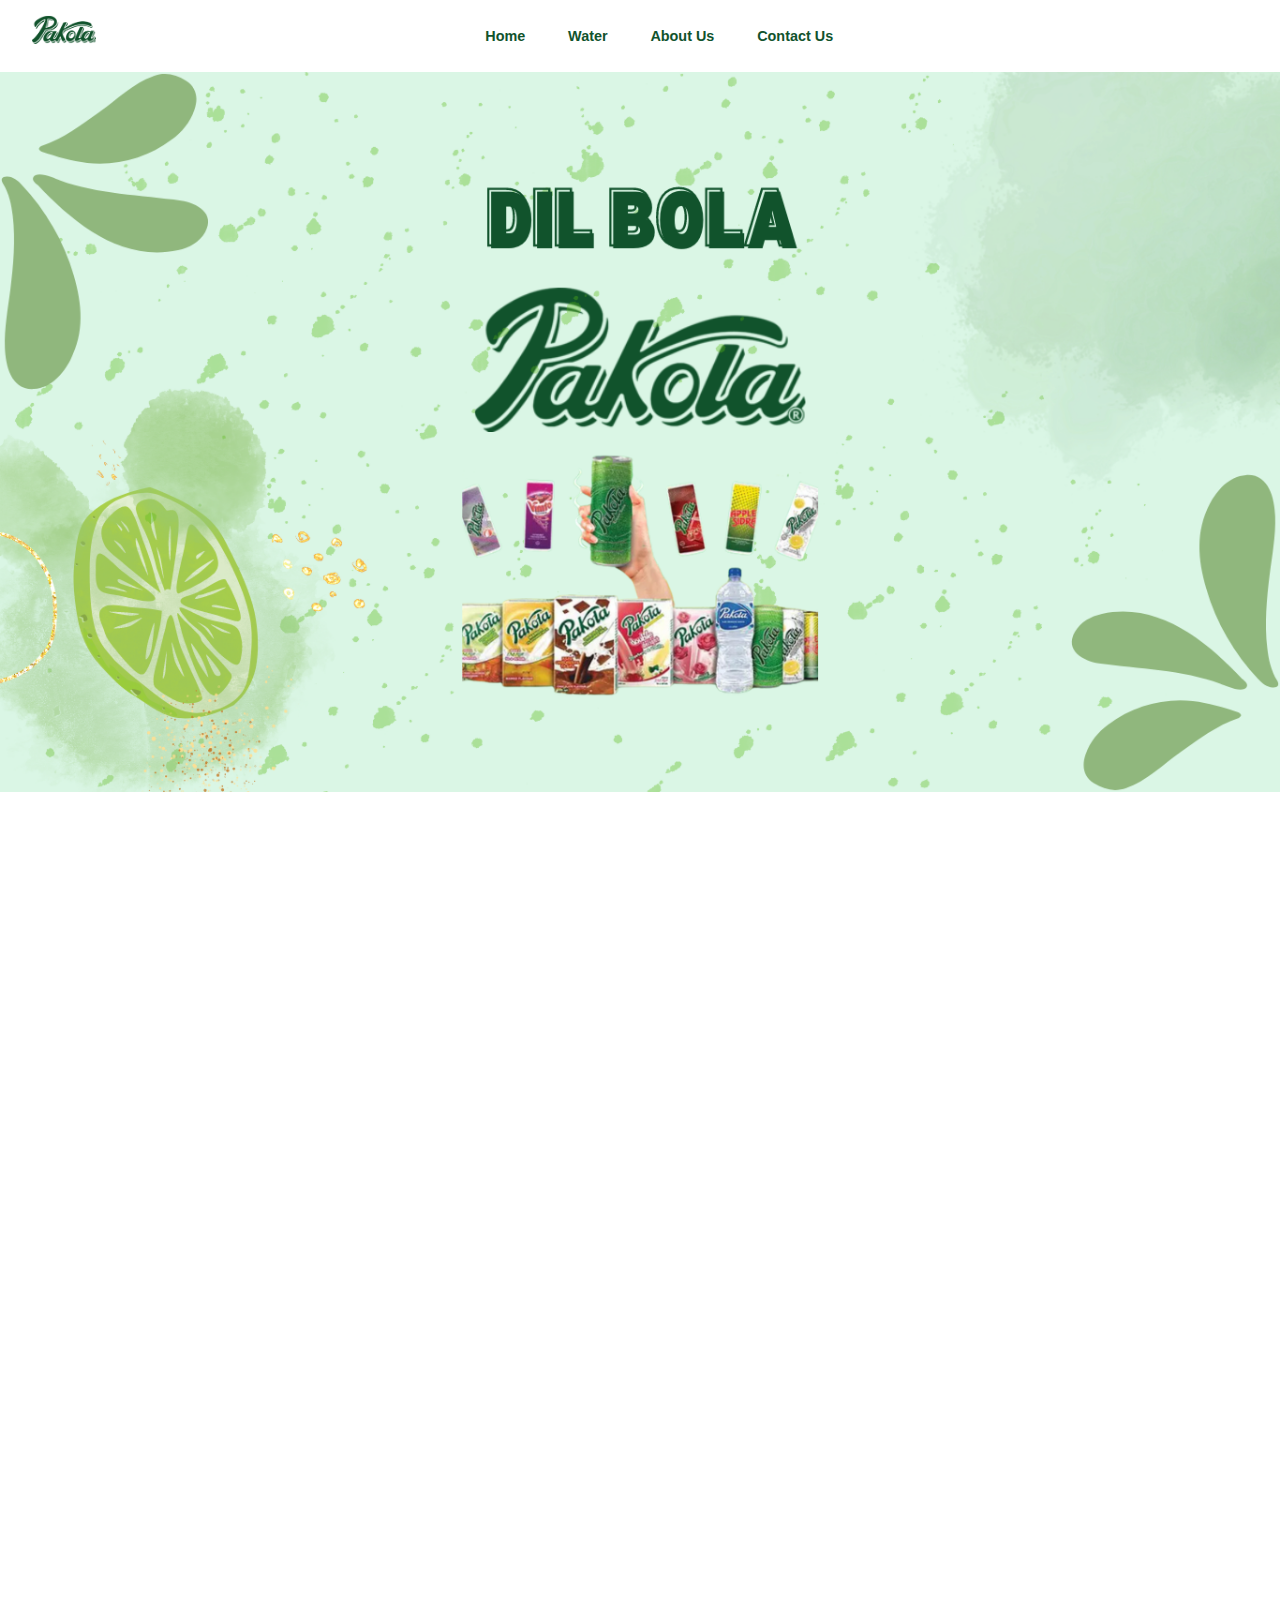
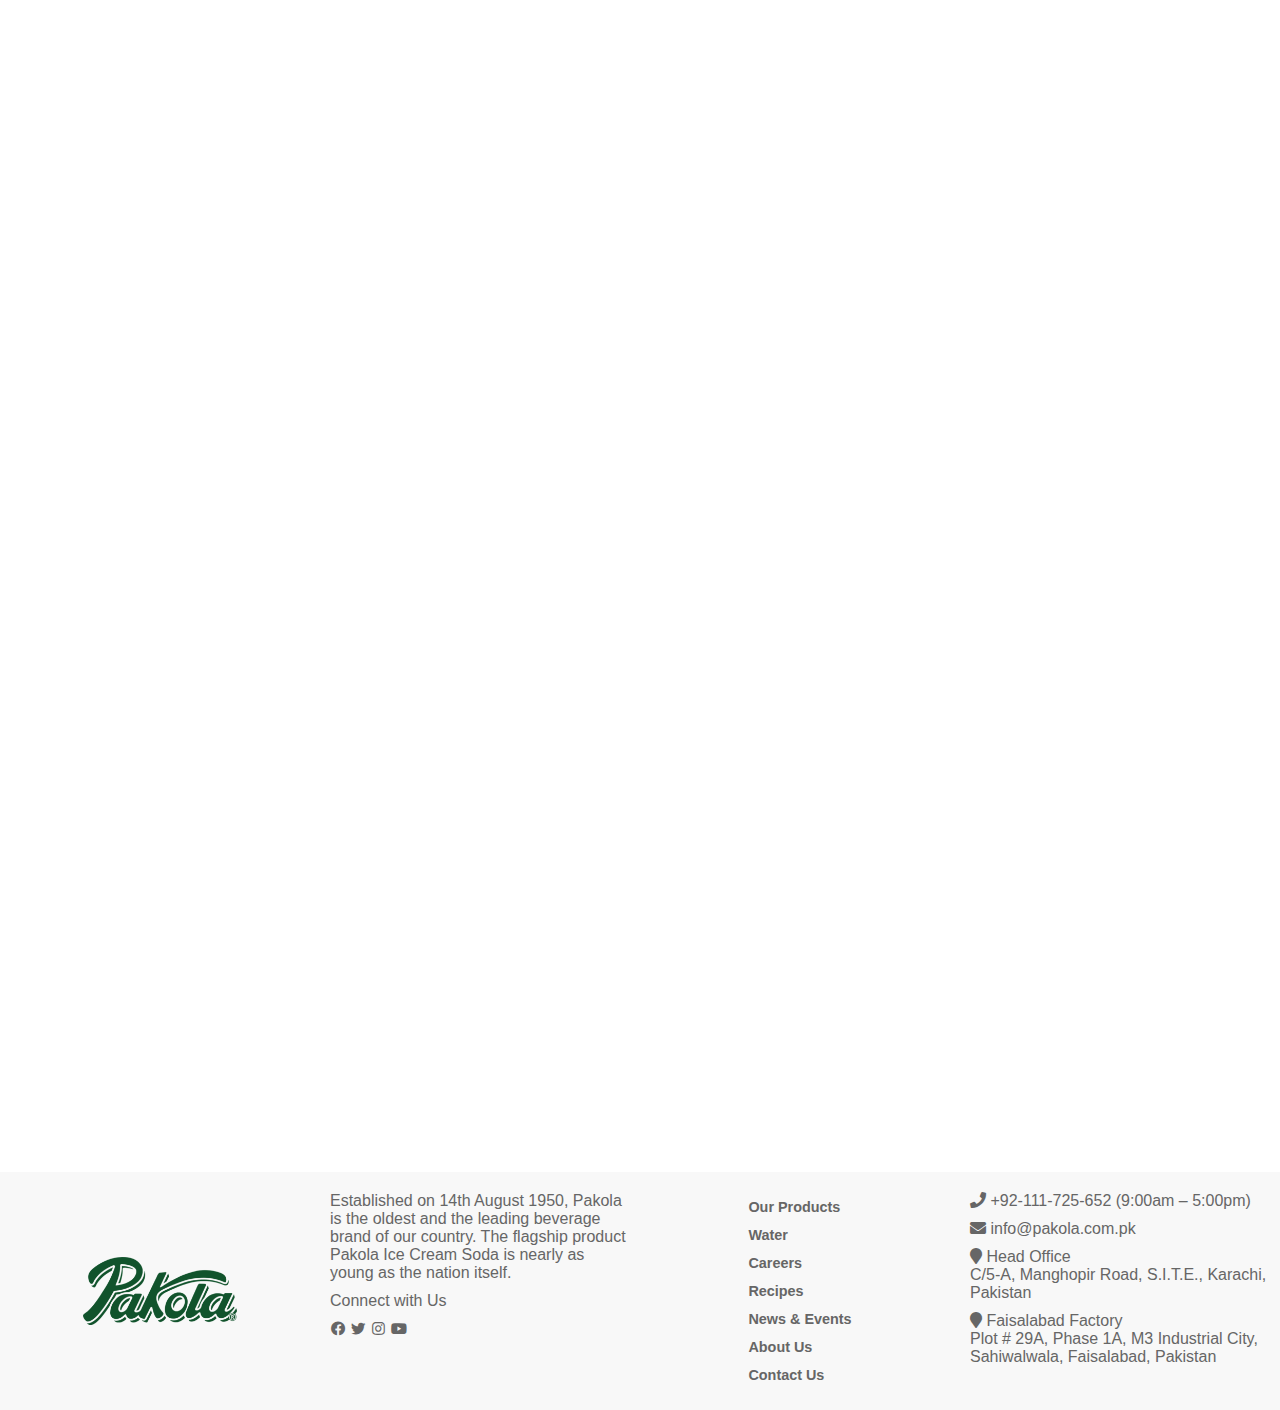
==== about.html @ cab76d53 "initial commit" ====
<!DOCTYPE html>
<html>
  <head>
    <meta
      name="viewport"
      content="width=device-width, maximum-scale=1, user-scalable=no"
    />
    <link rel="stylesheet" href="style.css" />
    <link
      rel="stylesheet"
      href="https://cdnjs.cloudflare.com/ajax/libs/font-awesome/5.15.4/css/all.min.css"
    />
    <title>Final Project</title>
  </head>

  <body>
    <div class="navigation-menu">
      <div class="logo">
        <img id="logo-image" src="images/pakola logo.png" />
      </div>

      <div class="nav-container">
        <div class="nav-item">
          <a href="index.html">Home</a>
        </div>
        <div class="nav-item">
          <a href="water.html">Water</a>
        </div>
        <div class="nav-item">
          <a href="about.html">About Us</a>
        </div>
        <div class="nav-item">
          <a href="contact.html">Contact Us</a>
        </div>
      </div>
    </div>

    <div class="first-page"></div>

    <footer class="footer">
      <div class="footer-logo">
        <img src="images/pakola logo.png" alt="Pakola Logo" />
      </div>
      <div class="footer-description">
        <p>
          Established on 14th August 1950, Pakola is the oldest and the leading
          beverage brand of our country. The flagship product Pakola Ice Cream
          Soda is nearly as young as the nation itself.
        </p>
        <p>Connect with Us</p>
        <div class="footer-social">
          <a href="#"><i class="fab fa-facebook"></i></a>
          <a href="#"><i class="fab fa-twitter"></i></a>
          <a href="#"><i class="fab fa-instagram"></i></a>
          <a href="#"><i class="fab fa-youtube"></i></a>
        </div>
      </div>
      <div class="footer-links">
        <ul>
          <li><a href="#">Our Products</a></li>
          <li><a href="#">Water</a></li>
          <li><a href="#">Careers</a></li>
          <li><a href="#">Recipes</a></li>
          <li><a href="#">News & Events</a></li>
          <li><a href="#">About Us</a></li>
          <li><a href="#">Contact Us</a></li>
        </ul>
      </div>
      <div class="footer-contact">
        <p><i class="fa fa-phone"></i> +92-111-725-652 (9:00am – 5:00pm)</p>
        <p><i class="fa fa-envelope"></i> info@pakola.com.pk</p>
        <p>
          <i class="fa fa-map-marker"></i> Head Office<br />
          C/5-A, Manghopir Road, S.I.T.E., Karachi, Pakistan
        </p>
        <p>
          <i class="fa fa-map-marker"></i> Faisalabad Factory<br />
          Plot # 29A, Phase 1A, M3 Industrial City, Sahiwalwala, Faisalabad,
          Pakistan
        </p>
      </div>
    </footer>
  </body>
</html>


<script src="script.js"></script>
---- style.css ----
body {
  background: white;
  height: 300vh;
  margin: 0;
  font-family: "Poppins", sans-serif;
  padding: 0;
  box-sizing: border-box;
}

.navigation-menu {
  position: sticky;
  height: 8vh;
  width: 100%;
  top: 0%;
  background-color: #ffffff;
  z-index: 1;
}

.logo {
  position: absolute;
  left: 2.5%;
  width: 5%;
  cursor: pointer;
  transform: translateY(50%);
}

#logo-image {
  width: 5vw;
}

.nav-container {
  position: relative;
  width: 100%;
  height: 100%;
  text-align: right;
  text-align: center;
}

.nav-item {
  transform: translateY(50%);
  position: relative;
  display: inline-block;
  top: 50%;
  transform: translateY(-50%);
  padding-left: 3vw;
}

a {
  color: #11532d;
  font-size: 0.9rem;
  text-decoration: none;
  font-weight: 600;
  cursor: pointer;
  border-bottom: 1px solid transparent;
}

a:hover {
  color: #77c698;
  transition: all 0.4s ease;
  border-bottom: 1px solid black;
}

.content-wrap {
  flex: 1;
}


.first-page{
    background-image: url(images/main-page.png);
    background-repeat: no-repeat;
    background-size: contain;
    position: relative;
    width: 100%;
    height: 100%;
}


.footer {
  display: grid;
  grid-template-columns: repeat(4, 1fr);
  gap: 20px;
  padding: 10px;
  background-color: #f8f8f8;
  text-align: left;
  position: relative;
  bottom: 0;
}

.footer-logo {
    grid-column: 1 / 2; 
    display: flex;
    justify-content: center; 
    align-items: center; 
  }

.footer-logo img {
  width: 12vw;
  margin: 0 auto;
}

.footer-description {
    grid-column: 2 / 3; 
    color: #666;
  }

.footer-description,
.footer-links,
.footer-contact {
  margin: 0 auto;
  color: #666;
}

.footer-description p,
.footer-contact p {
  margin: 10px 0;
}

.footer-social a {
  margin: 1px;
  color: #666;
  text-decoration: none;
}

.footer-links {
    grid-column: 3 / 4; 
    color: #666;
  }
  
.footer-links ul {
  list-style: none;
  padding: 0;
}

.footer-links ul li {
  margin: 10px 0;
}

.footer-links ul li a {
  text-decoration: none;
  color: #666;
}
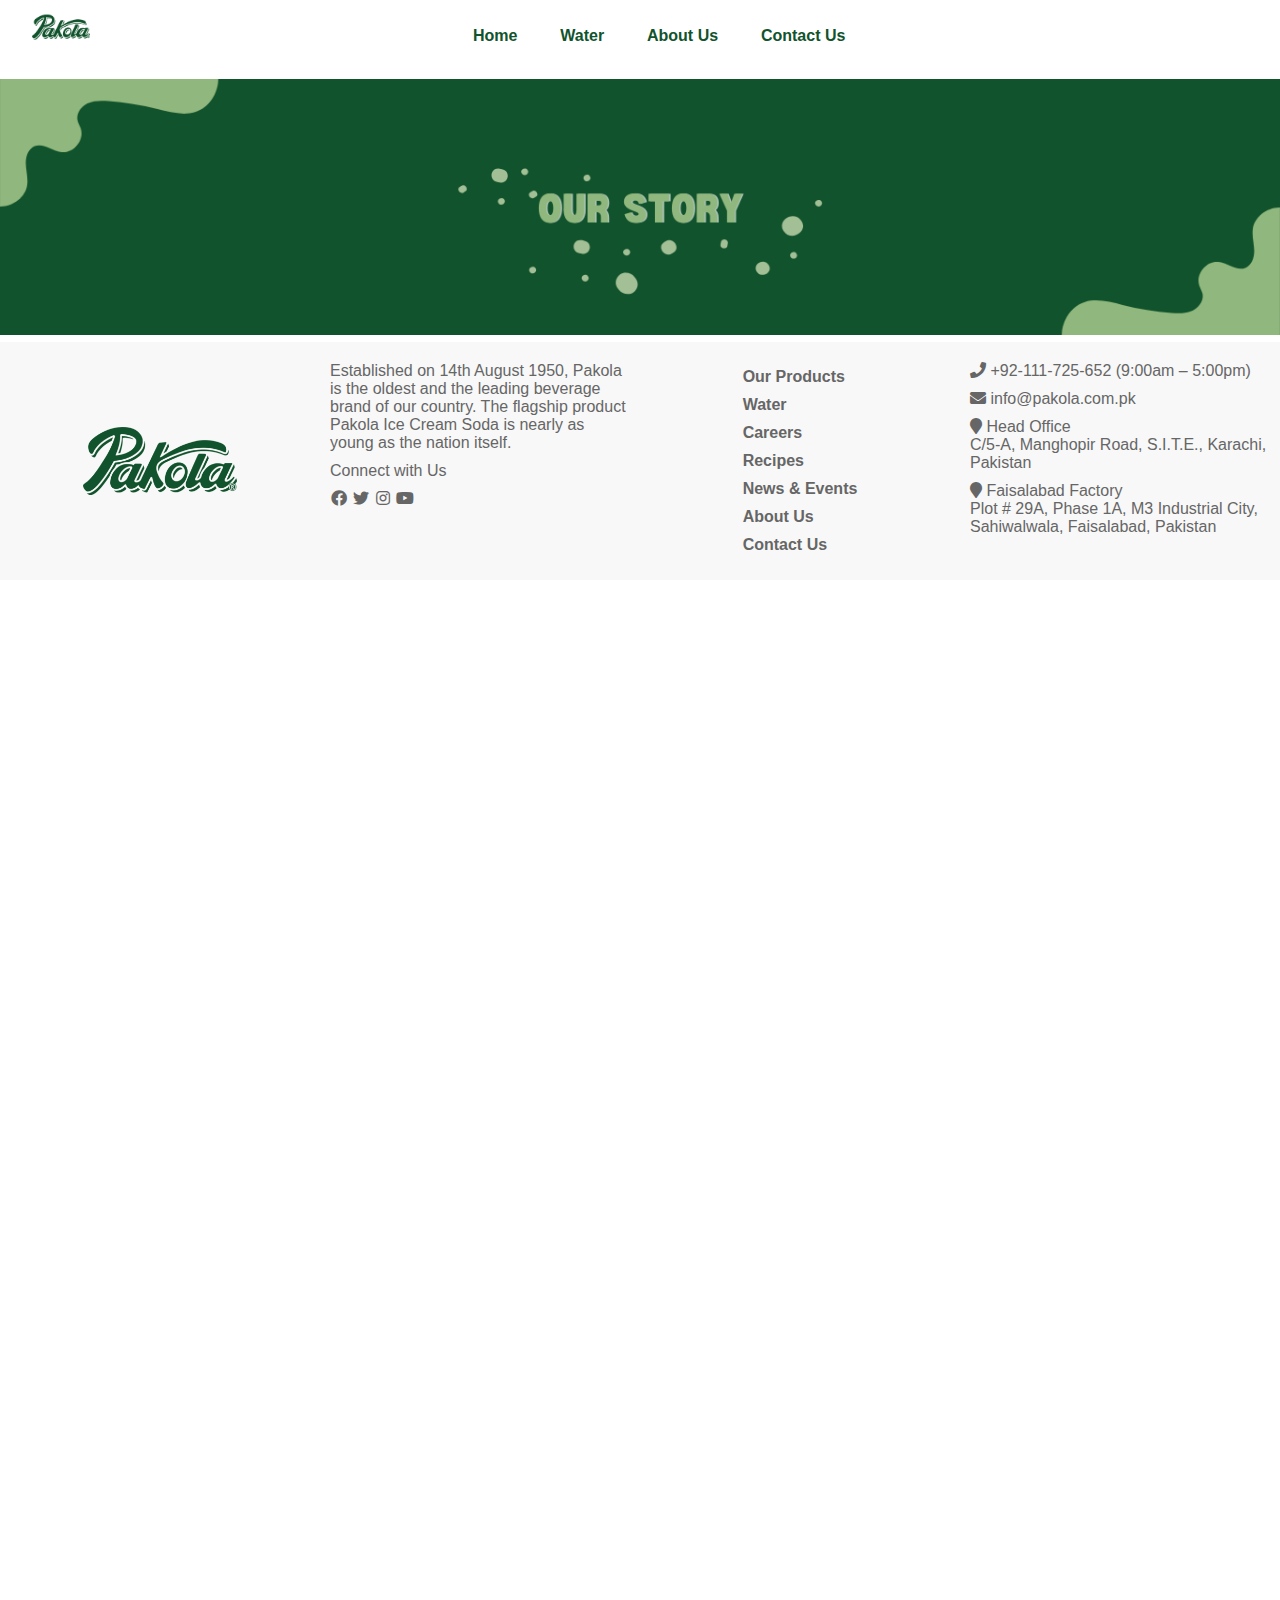
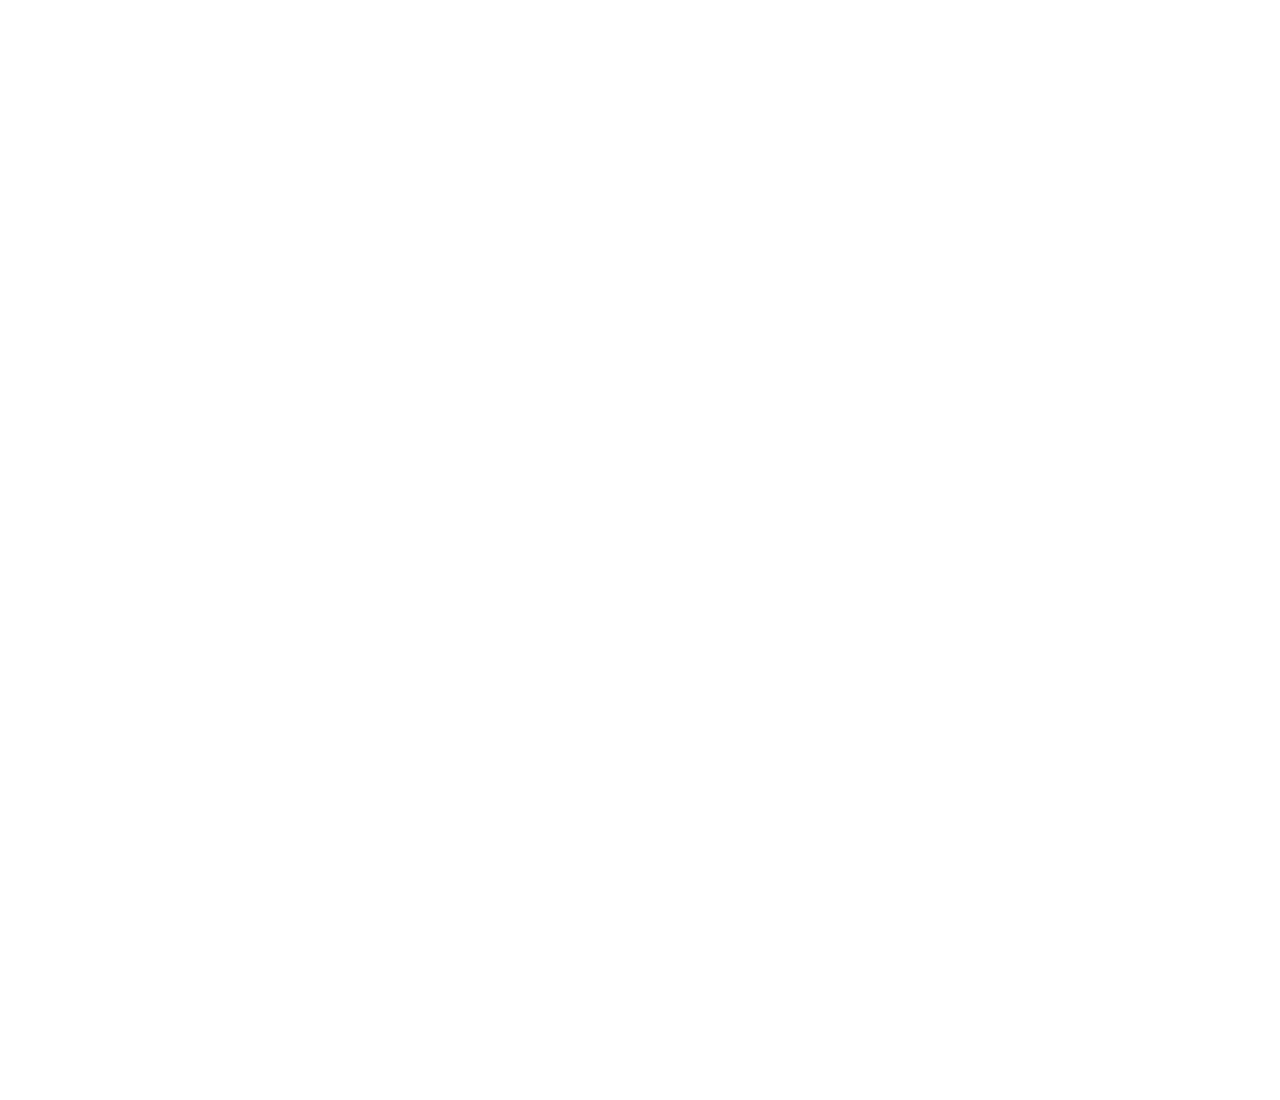
==== commit 0e3040f9: "v1.1" ====
--- a/about.html
+++ b/about.html
@@ -6,6 +6,7 @@
       content="width=device-width, maximum-scale=1, user-scalable=no"
     />
     <link rel="stylesheet" href="style.css" />
+    <link rel="stylesheet" href="about.css" />
     <link
       rel="stylesheet"
       href="https://cdnjs.cloudflare.com/ajax/libs/font-awesome/5.15.4/css/all.min.css"
@@ -35,7 +36,7 @@
       </div>
     </div>
 
-    <div class="first-page"></div>
+    <div class="about-poster"></div>
 
     <footer class="footer">
       <div class="footer-logo">
--- a/style.css
+++ b/style.css
@@ -25,7 +25,7 @@
 }
 
 #logo-image {
-  width: 5vw;
+  width: 4.5vw;
 }
 
 .nav-container {
@@ -47,7 +47,7 @@
 
 a {
   color: #11532d;
-  font-size: 0.9rem;
+  font-size: 1rem;
   text-decoration: none;
   font-weight: 600;
   cursor: pointer;
@@ -68,12 +68,47 @@
 .first-page{
     background-image: url(images/main-page.png);
     background-repeat: no-repeat;
-    background-size: contain;
+    background-size: cover;
     position: relative;
-    width: 100%;
-    height: 100%;
+    background-position: bottom;
+    height: 100vh;
 }
 
+.second-page{
+  padding-top: 8vh;
+  text-align: center;
+  padding-left: 10vw;
+  padding-right: 10vw;
+  color: #1C6758;
+  width: 79vw;
+  position: relative;
+}
+
+.section-heading {
+  margin-bottom: 5vh;
+  width: 100%;
+  font-size: 2.5rem;
+  font-weight: 600;
+}
+
+
+.products-grid {
+  display: grid;
+  grid-template-columns: repeat(auto-fit, minmax(200px, 1fr));
+  gap: 20px;
+}
+
+
+
+.products-grid .product-placeholder {
+  background-color: #ddd;
+  height: 200px; /* Placeholder height */
+  border-radius: 10px;
+  background-size: cover;
+  background-repeat: no-repeat;
+  background-position: center;
+  height: 35vw;
+}
 
 .footer {
   display: grid;
--- a/about.css
+++ b/about.css
@@ -0,0 +1,8 @@
+.about-poster{
+    background-image: url(images/our-story.png);
+    background-repeat: no-repeat;
+    background-size: 100%;
+    background-position: center;
+    position: relative;
+    height: 30vh;
+}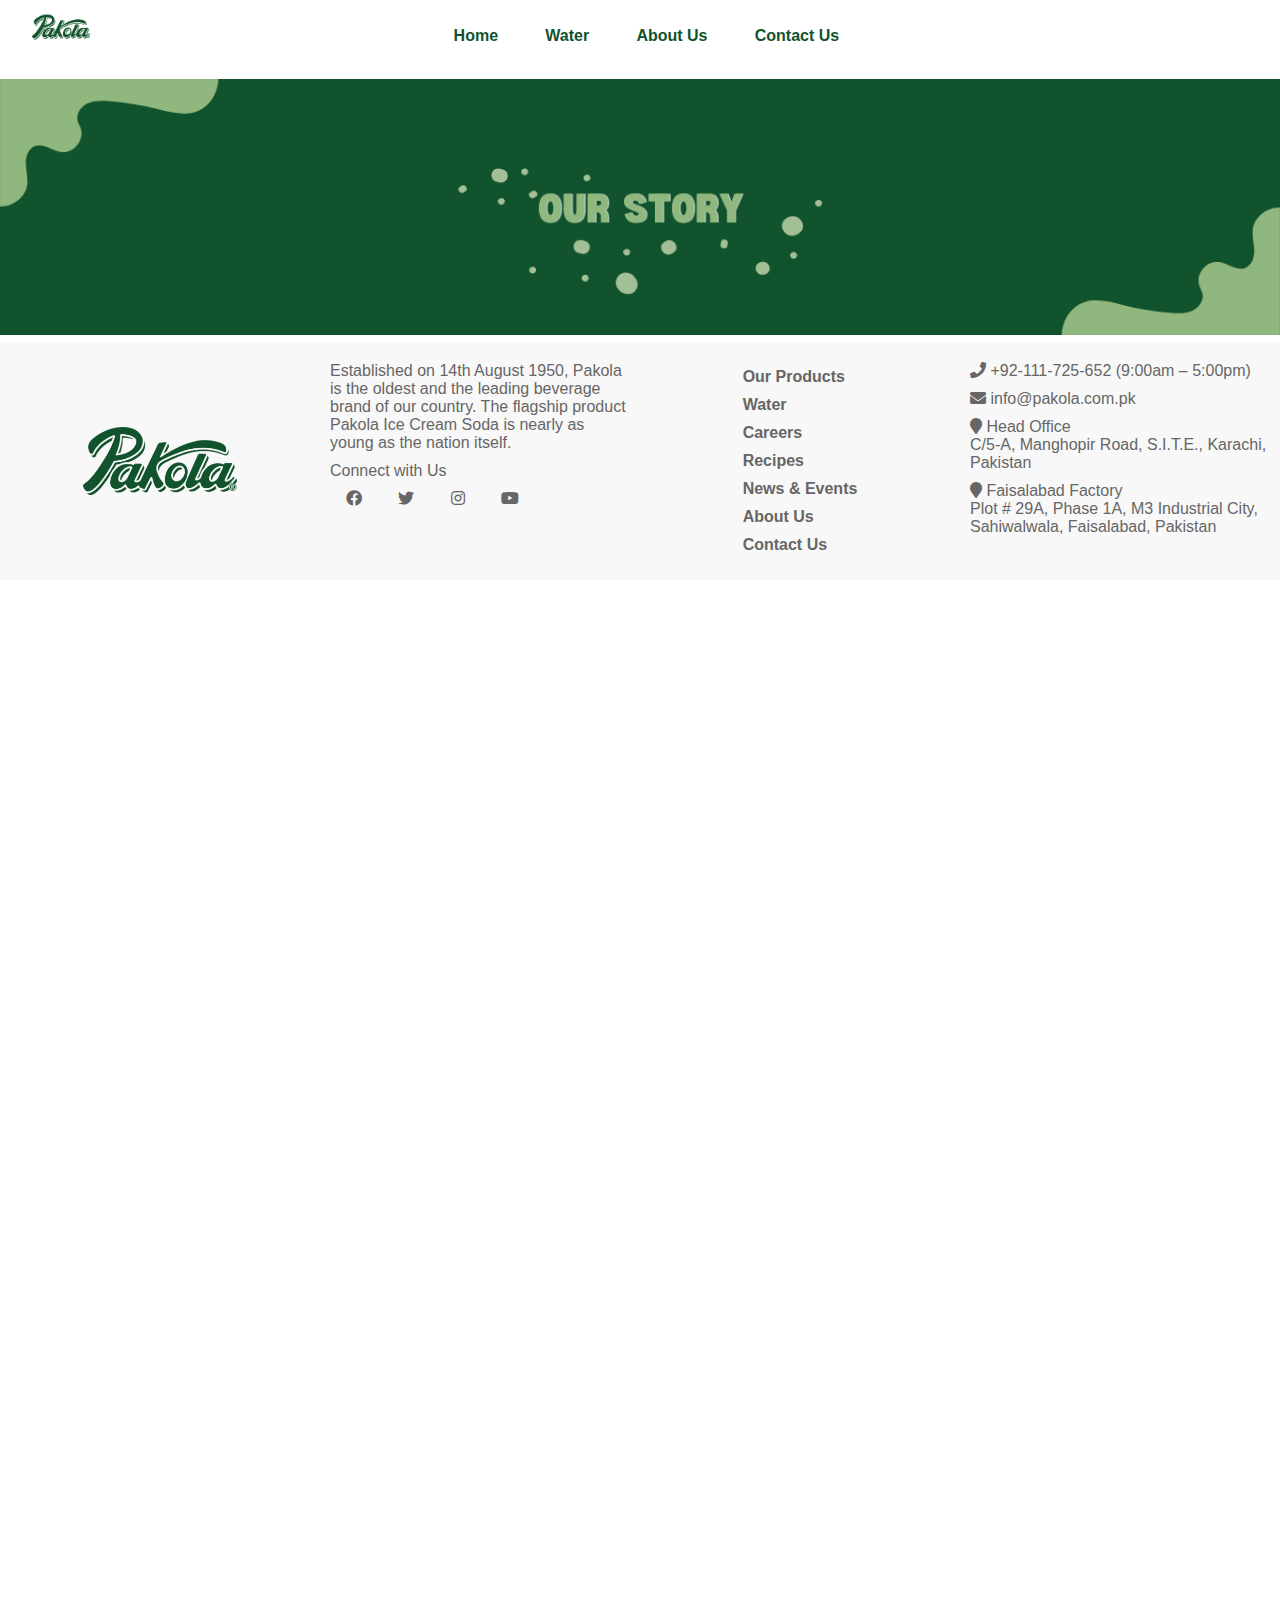
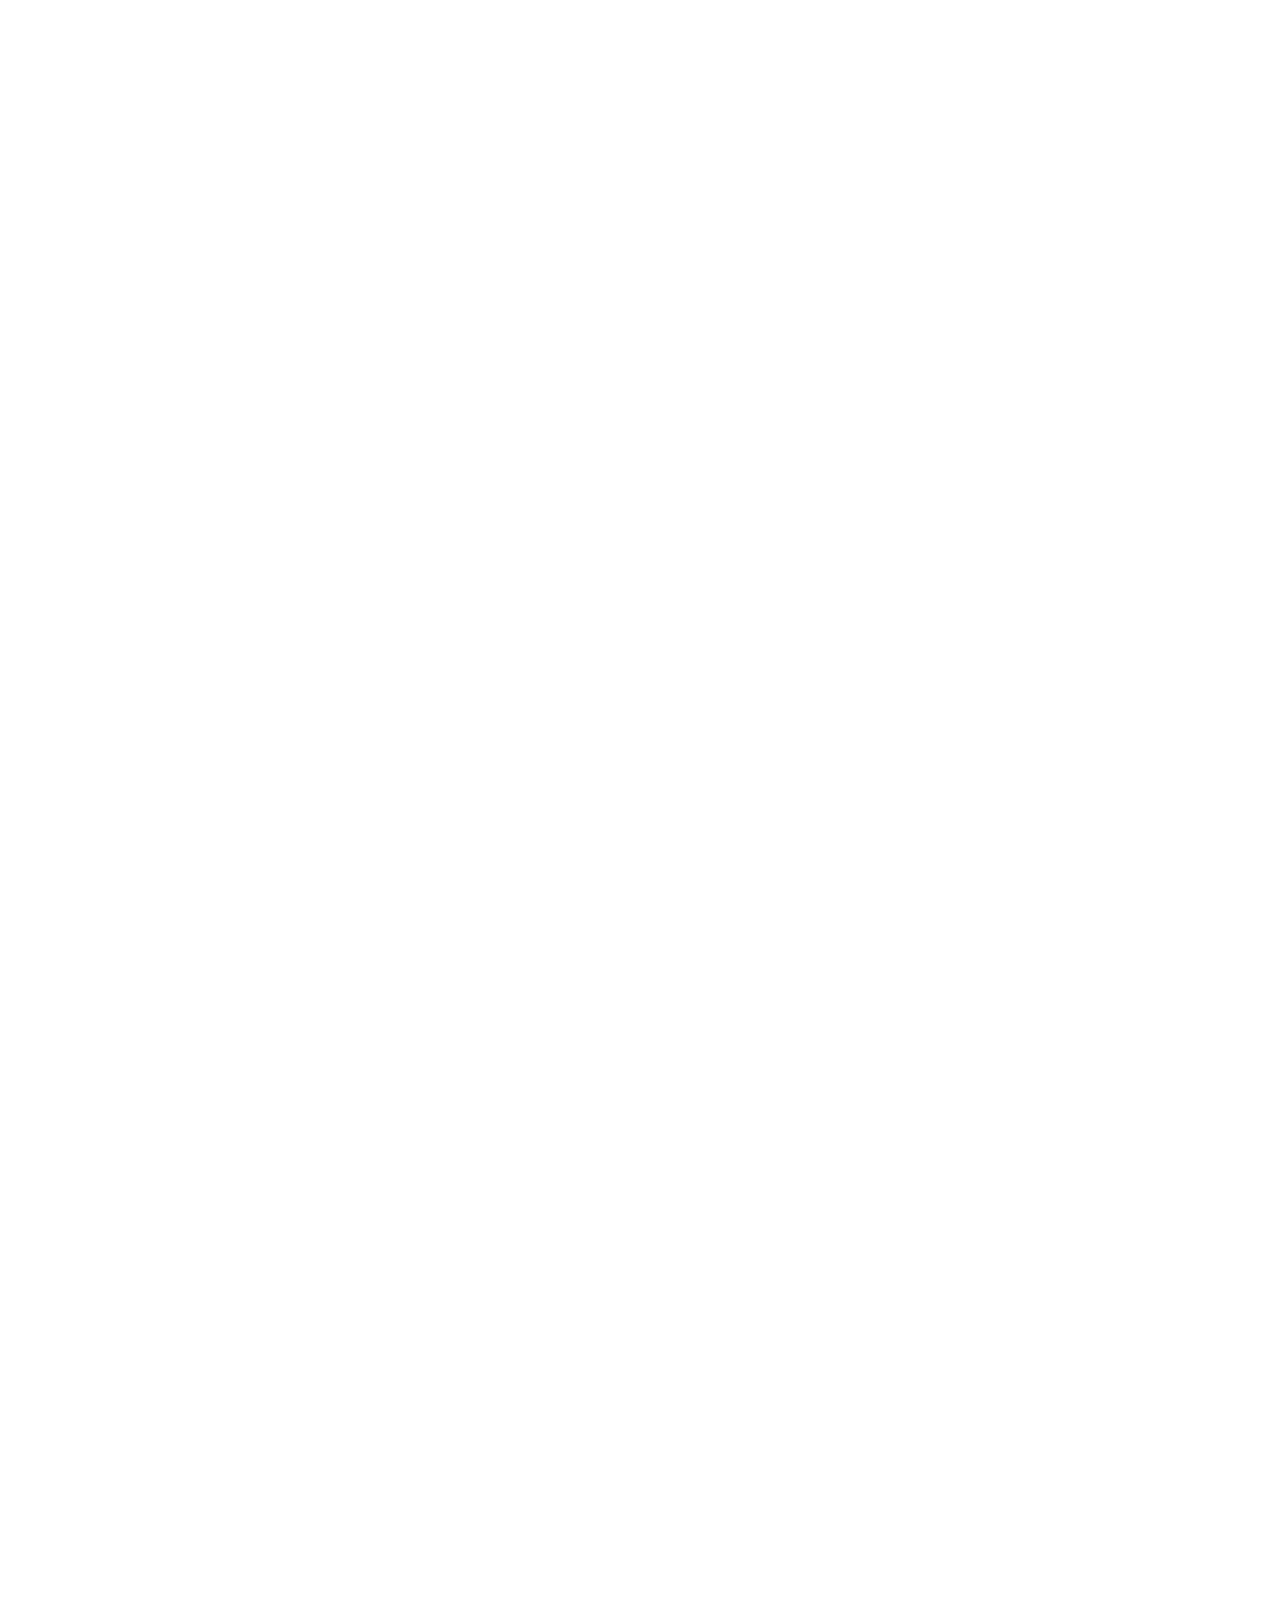
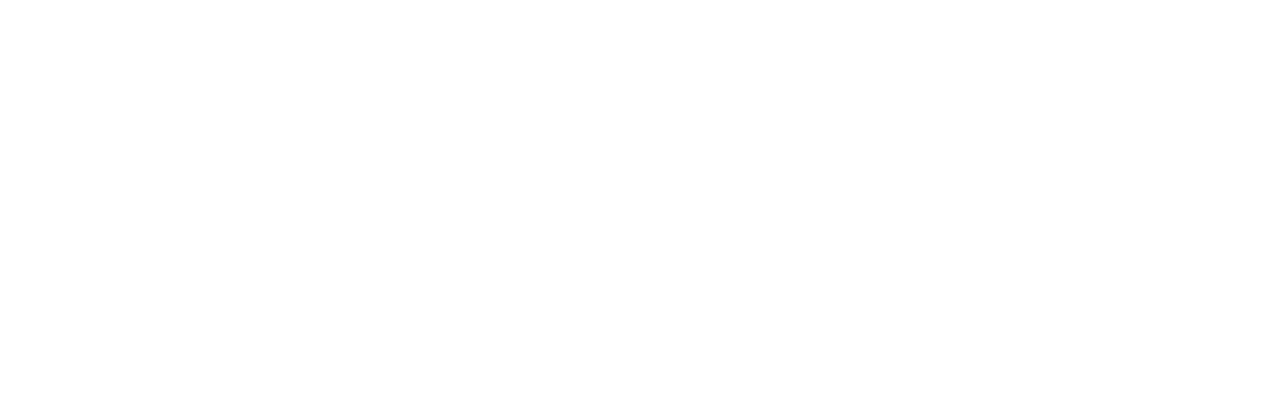
==== commit 880bec7a: "v1.1" ====
--- a/about.html
+++ b/about.html
@@ -1,10 +1,7 @@
 <!DOCTYPE html>
 <html>
   <head>
-    <meta
-      name="viewport"
-      content="width=device-width, maximum-scale=1, user-scalable=no"
-    />
+    <meta name="viewport" content="width=device-width, maximum-scale=1" />
     <link rel="stylesheet" href="style.css" />
     <link rel="stylesheet" href="about.css" />
     <link
@@ -84,5 +81,4 @@
   </body>
 </html>
 
-
 <script src="script.js"></script>
--- a/style.css
+++ b/style.css
@@ -1,6 +1,6 @@
 body {
   background: white;
-  height: 300vh;
+  height: 400vh;
   margin: 0;
   font-family: "Poppins", sans-serif;
   padding: 0;
@@ -8,7 +8,7 @@
 }
 
 .navigation-menu {
-  position: sticky;
+  position: relative;
   height: 8vh;
   width: 100%;
   top: 0%;
@@ -42,7 +42,7 @@
   display: inline-block;
   top: 50%;
   transform: translateY(-50%);
-  padding-left: 3vw;
+  padding-left: 1vw;
 }
 
 a {
@@ -52,16 +52,15 @@
   font-weight: 600;
   cursor: pointer;
   border-bottom: 1px solid transparent;
+  padding-left: 15px;
+  padding-right: 15px;
+  border-radius: 5px;
 }
 
 a:hover {
-  color: #77c698;
+  color: #ffffff;
+  background-color: #11532d;
   transition: all 0.4s ease;
-  border-bottom: 1px solid black;
-}
-
-.content-wrap {
-  flex: 1;
 }
 
 
@@ -80,8 +79,9 @@
   padding-left: 10vw;
   padding-right: 10vw;
   color: #1C6758;
-  width: 79vw;
+  width: 78vw;
   position: relative;
+  margin-bottom: 10vh;
 }
 
 .section-heading {
@@ -91,14 +91,11 @@
   font-weight: 600;
 }
 
-
 .products-grid {
   display: grid;
   grid-template-columns: repeat(auto-fit, minmax(200px, 1fr));
   gap: 20px;
 }
-
-
 
 .products-grid .product-placeholder {
   background-color: #ddd;
@@ -107,7 +104,18 @@
   background-size: cover;
   background-repeat: no-repeat;
   background-position: center;
-  height: 35vw;
+  height: 36vw;
+}
+
+.third-page{
+    background-image: url(images/water-ad.png);
+    background-repeat: no-repeat;
+    background-size: cover;
+    position: relative;
+    background-position: center;
+    width: 78vw;
+    height: 60vh;
+    left: 10vw;
 }
 
 .footer {
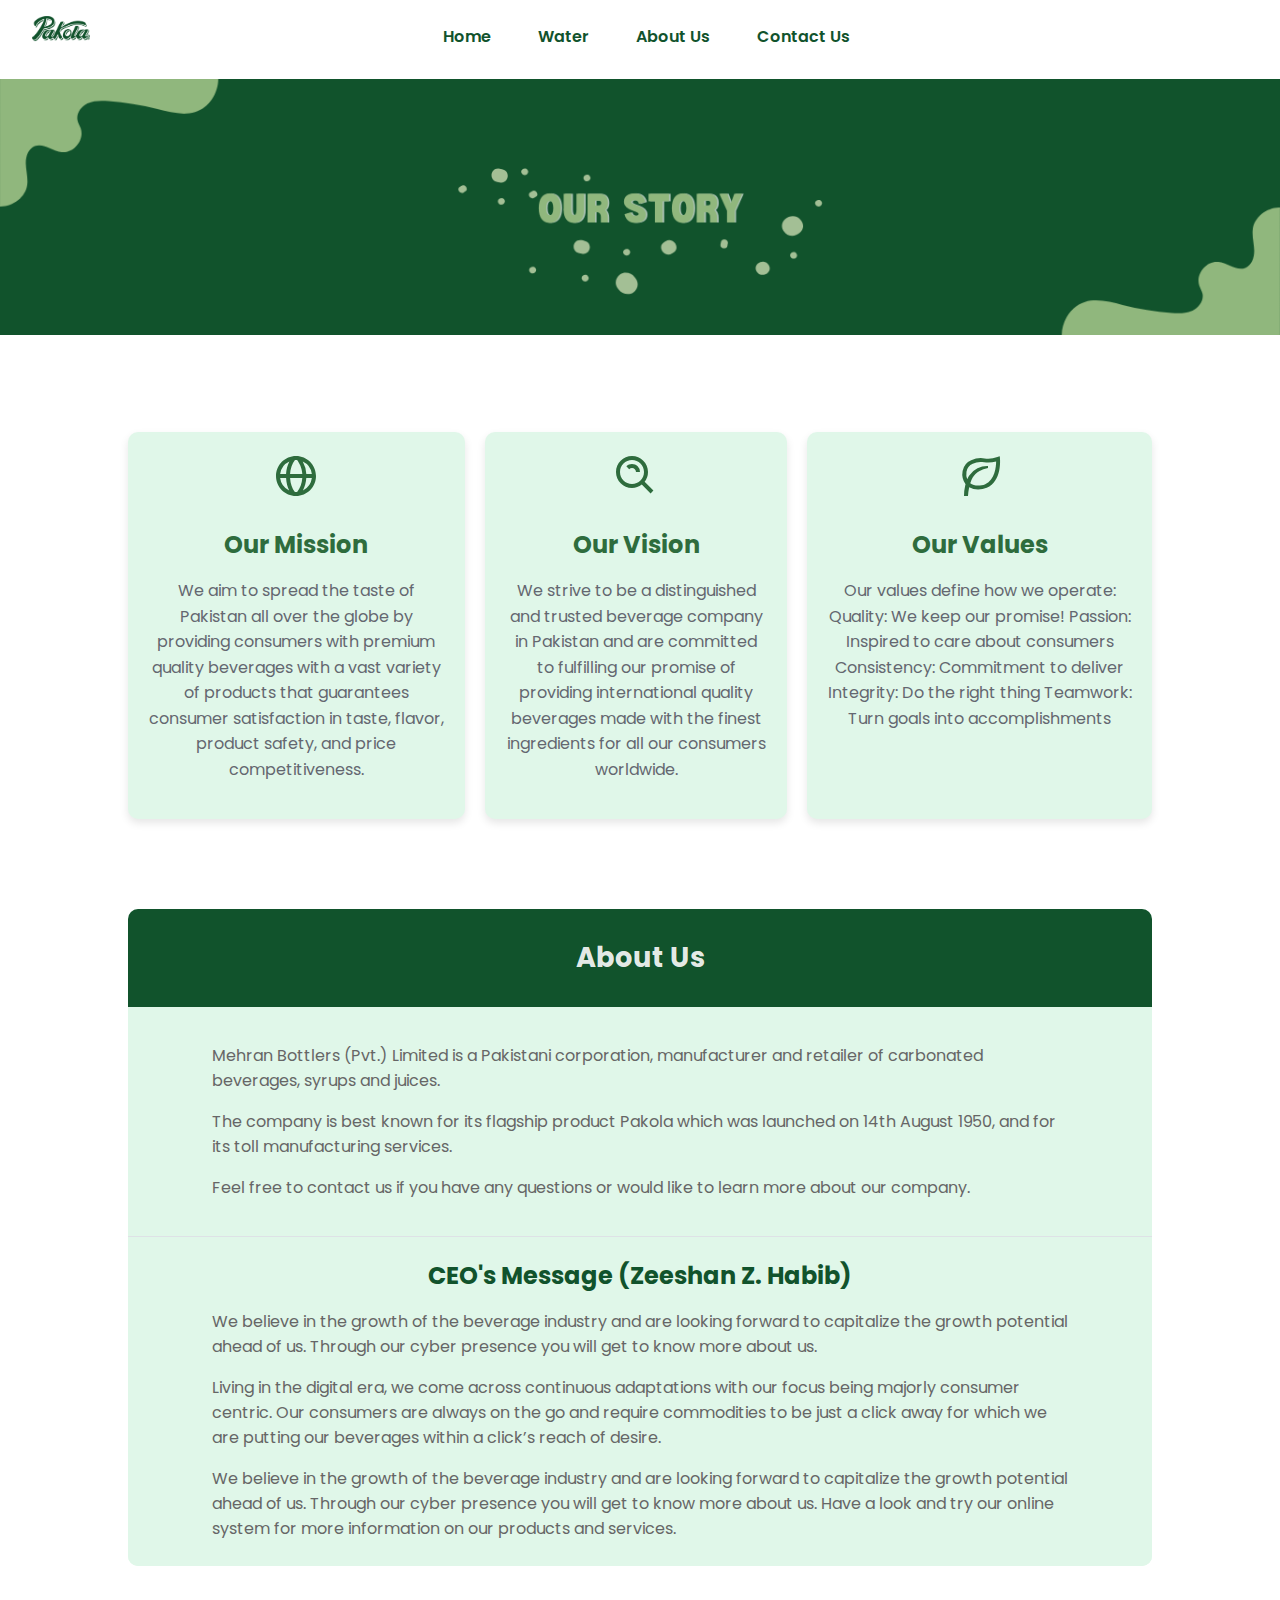
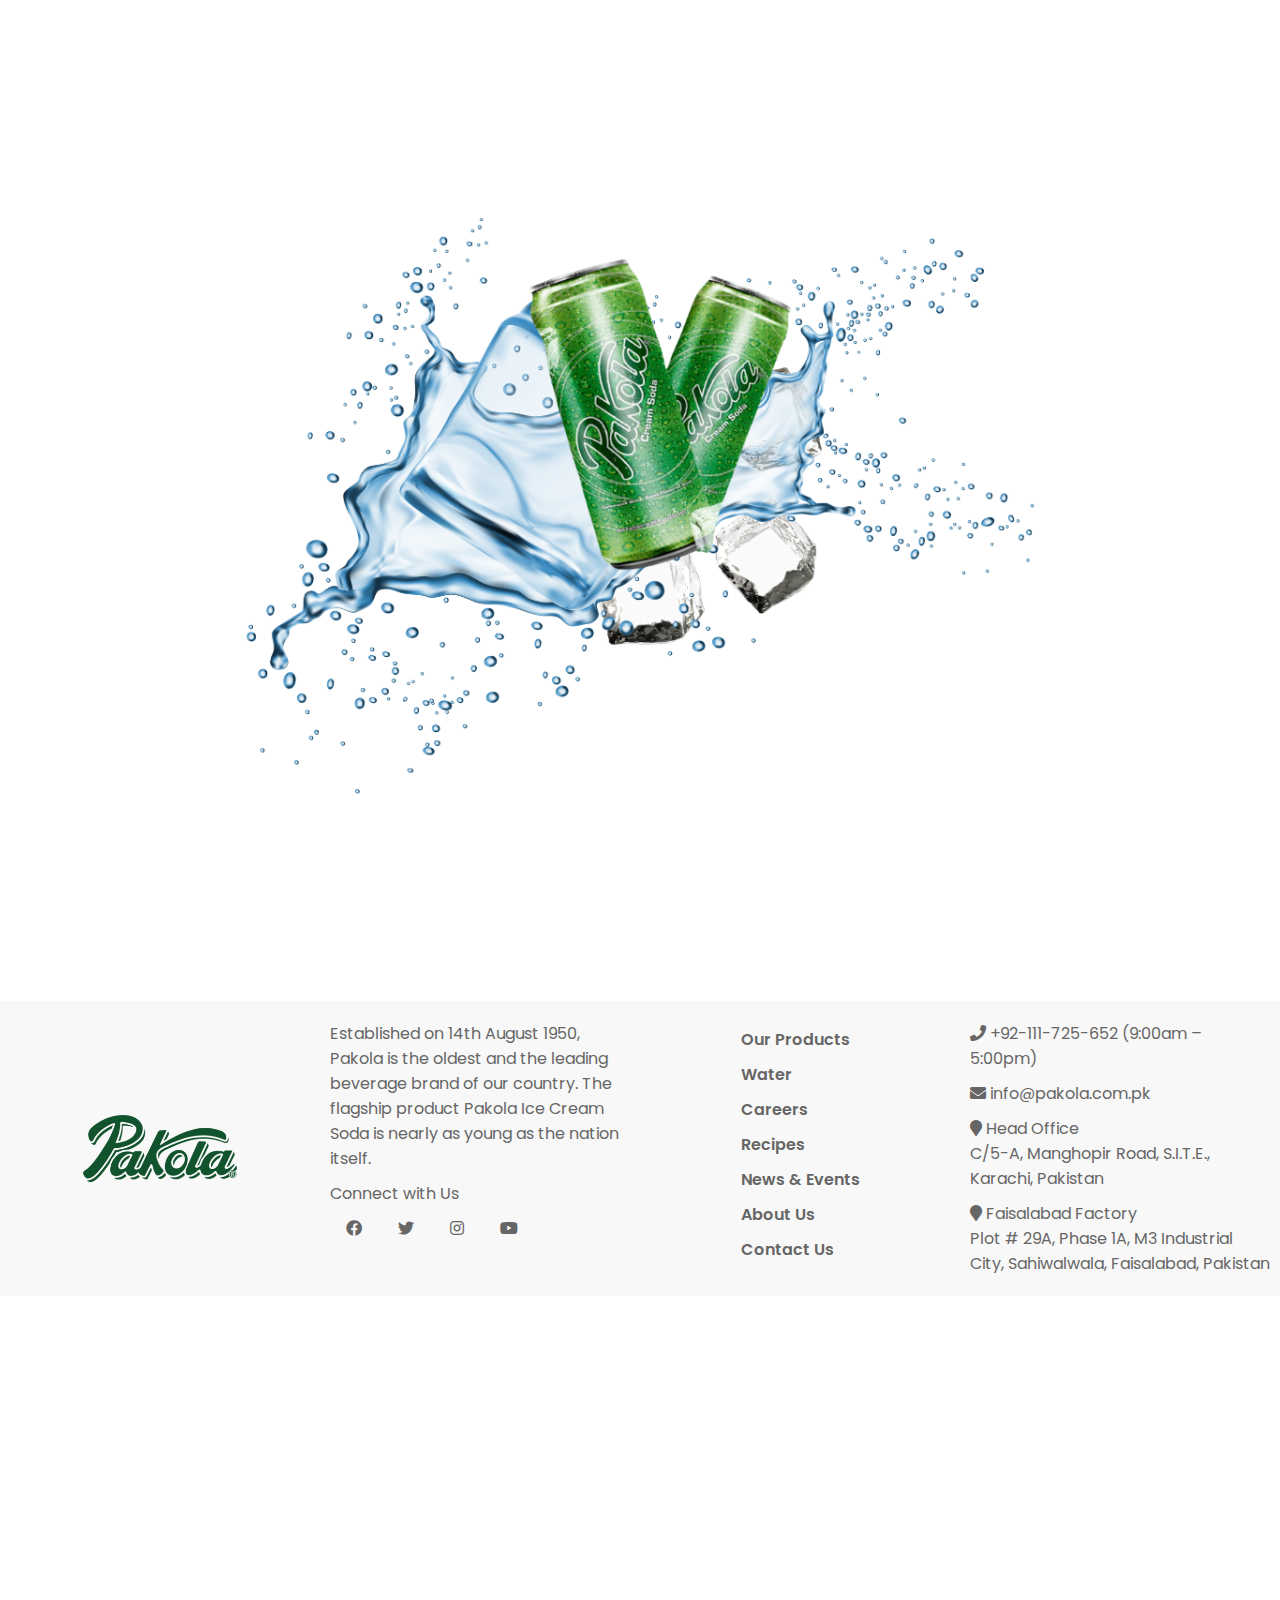
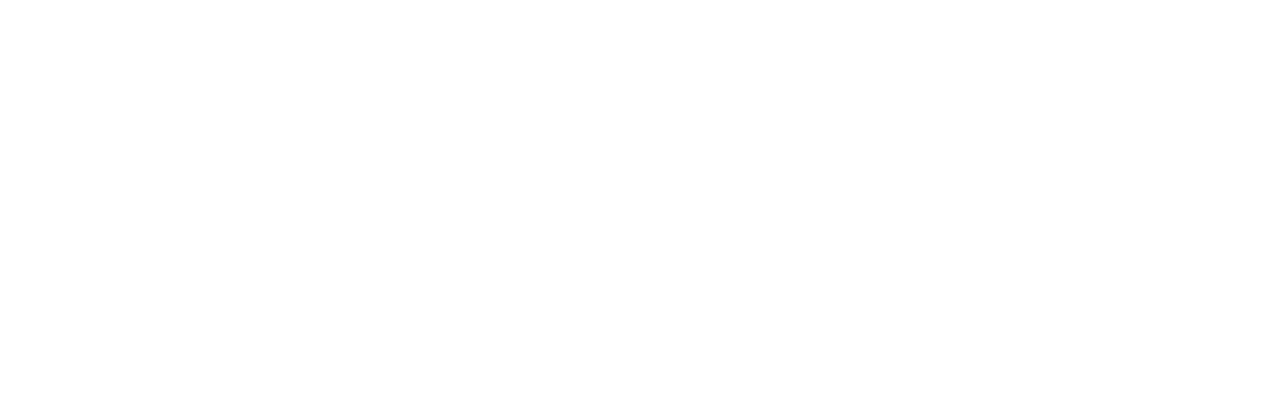
==== commit a0c98f12: "v2.0" ====
--- a/about.html
+++ b/about.html
@@ -1,7 +1,7 @@
 <!DOCTYPE html>
 <html>
   <head>
-    <meta name="viewport" content="width=device-width, maximum-scale=1" />
+    <meta name="viewport" content="width=device-width, initial-scale=1.0" />
     <link rel="stylesheet" href="style.css" />
     <link rel="stylesheet" href="about.css" />
     <link
@@ -34,6 +34,78 @@
     </div>
 
     <div class="about-poster"></div>
+
+    <div class="grid-container">
+      <div class="grid-item">
+        <svg xmlns="http://www.w3.org/2000/svg" width="48" height="48" viewBox="0 0 24 24" style="fill: rgba(46, 108, 61, 1);transform: msFilter"><path d="M12 2C6.486 2 2 6.486 2 12s4.486 10 10 10 10-4.486 10-10S17.514 2 12 2zm7.931 9h-2.764a14.67 14.67 0 0 0-1.792-6.243A8.013 8.013 0 0 1 19.931 11zM12.53 4.027c1.035 1.364 2.427 3.78 2.627 6.973H9.03c.139-2.596.994-5.028 2.451-6.974.172-.01.344-.026.519-.026.179 0 .354.016.53.027zm-3.842.7C7.704 6.618 7.136 8.762 7.03 11H4.069a8.013 8.013 0 0 1 4.619-6.273zM4.069 13h2.974c.136 2.379.665 4.478 1.556 6.23A8.01 8.01 0 0 1 4.069 13zm7.381 6.973C10.049 18.275 9.222 15.896 9.041 13h6.113c-.208 2.773-1.117 5.196-2.603 6.972-.182.012-.364.028-.551.028-.186 0-.367-.016-.55-.027zm4.011-.772c.955-1.794 1.538-3.901 1.691-6.201h2.778a8.005 8.005 0 0 1-4.469 6.201z"></path></svg>
+        <h2>Our Mission</h2>
+        <p>
+          We aim to spread the taste of Pakistan all over the globe by providing
+          consumers with premium quality beverages with a vast variety of
+          products that guarantees consumer satisfaction in taste, flavor,
+          product safety, and price competitiveness.
+        </p>
+      </div>
+      <div class="grid-item">
+        <svg xmlns="http://www.w3.org/2000/svg" width="48" height="48" viewBox="0 0 24 24" style="fill: rgba(46, 108, 61, 1);transform: msFilter"><path d="M10 18a7.952 7.952 0 0 0 4.897-1.688l4.396 4.396 1.414-1.414-4.396-4.396A7.952 7.952 0 0 0 18 10c0-4.411-3.589-8-8-8s-8 3.589-8 8 3.589 8 8 8zm0-14c3.309 0 6 2.691 6 6s-2.691 6-6 6-6-2.691-6-6 2.691-6 6-6z"></path><path d="M11.412 8.586c.379.38.588.882.588 1.414h2a3.977 3.977 0 0 0-1.174-2.828c-1.514-1.512-4.139-1.512-5.652 0l1.412 1.416c.76-.758 2.07-.756 2.826-.002z"></path></svg>
+        <h2>Our Vision</h2>
+        <p>
+          We strive to be a distinguished and trusted beverage company in
+          Pakistan and are committed to fulfilling our promise of providing
+          international quality beverages made with the finest ingredients for
+          all our consumers worldwide.
+        </p>
+      </div>
+      <div class="grid-item">
+        <svg xmlns="http://www.w3.org/2000/svg" width="48" height="48" viewBox="0 0 24 24" style="fill: rgba(46, 108, 61, 1);transform: msFilter"><path d="m21.88 2.15-1.2.4a13.84 13.84 0 0 1-6.41.64 11.87 11.87 0 0 0-6.68.9A7.23 7.23 0 0 0 3.3 9.5a8.65 8.65 0 0 0 1.47 6.6c-.06.21-.12.42-.17.63A22.6 22.6 0 0 0 4 22h2a30.69 30.69 0 0 1 .59-4.32 9.25 9.25 0 0 0 4.52 1.11 11 11 0 0 0 4.28-.87C23 14.67 22 3.86 22 3.41zm-7.27 13.93c-2.61 1.11-5.73.92-7.48-.45a13.79 13.79 0 0 1 1.21-2.84A10.17 10.17 0 0 1 9.73 11a9 9 0 0 1 1.81-1.42A12 12 0 0 1 16 8V7a11.43 11.43 0 0 0-5.26 1.08 10.28 10.28 0 0 0-4.12 3.65 15.07 15.07 0 0 0-1 1.87 7 7 0 0 1-.38-3.73 5.24 5.24 0 0 1 3.14-4 8.93 8.93 0 0 1 3.82-.84c.62 0 1.23.06 1.87.11a16.2 16.2 0 0 0 6-.35C20 7.55 19.5 14 14.61 16.08z"></path></svg>
+        <h2>Our Values</h2>
+        <p>
+          Our values define how we operate: Quality: We keep our promise!
+          Passion: Inspired to care about consumers Consistency: Commitment to
+          deliver Integrity: Do the right thing Teamwork: Turn goals into
+          accomplishments
+        </p>
+      </div>
+    </div>
+
+    <div class="card">
+      <div class="card-header">
+        <h1>About Us</h1>
+      </div>
+      <div class="card-body">
+        <p>
+          Mehran Bottlers (Pvt.) Limited is a Pakistani corporation,
+          manufacturer and retailer of carbonated beverages, syrups and
+          juices.
+        </p>
+        <p>
+          The company is best known for its flagship product Pakola which was
+          launched on 14th August 1950, and for its toll manufacturing
+          services.
+        </p>
+        <p>
+          Feel free to contact us if you have any questions or would like to
+          learn more about our company.
+        </p>
+      </div>
+      <div class="card-footer">
+        <h2>CEO's Message (Zeeshan Z. Habib)</h2>
+        <p>
+          We believe in the growth of the beverage industry and are looking
+          forward to capitalize the growth potential ahead of us. Through our
+          cyber presence you will get to know more about us.
+        </p>
+        <p>
+          Living in the digital era, we come across continuous adaptations with our focus being majorly consumer centric. Our consumers are always on the go and require commodities to be just a click away for which we are putting our beverages within a click’s reach of desire.
+        </p>
+        <p>
+          We believe in the growth of the beverage industry and are looking forward to capitalize the growth potential ahead of us. Through our cyber presence you will get to know more about us. Have a look and try our online system for more information on our products and services.
+        </p>
+      </div>
+    </div> 
+
+    <div class="about-us-pic"></div>
+
 
     <footer class="footer">
       <div class="footer-logo">
--- a/style.css
+++ b/style.css
@@ -63,22 +63,21 @@
   transition: all 0.4s ease;
 }
 
-
-.first-page{
-    background-image: url(images/main-page.png);
-    background-repeat: no-repeat;
-    background-size: cover;
-    position: relative;
-    background-position: bottom;
-    height: 100vh;
-}
-
-.second-page{
+.first-page {
+  background-image: url(images/main-page.png);
+  background-repeat: no-repeat;
+  background-size: cover;
+  position: relative;
+  background-position: center;
+  height: 100vh;
+}
+
+.second-page {
   padding-top: 8vh;
   text-align: center;
   padding-left: 10vw;
   padding-right: 10vw;
-  color: #1C6758;
+  color: #1c6758;
   width: 78vw;
   position: relative;
   margin-bottom: 10vh;
@@ -107,15 +106,110 @@
   height: 36vw;
 }
 
-.third-page{
-    background-image: url(images/water-ad.png);
-    background-repeat: no-repeat;
-    background-size: cover;
-    position: relative;
-    background-position: center;
-    width: 78vw;
-    height: 60vh;
-    left: 10vw;
+.third-heading {
+  margin-bottom: 5vh;
+  width: 100%;
+  text-align: center;
+  font-size: 2.5rem;
+  color: #11532d;
+  font-weight: 600;
+}
+
+.third-page {
+  background-image: url(images/water-ad.png);
+  background-repeat: no-repeat;
+  background-size: 100%;
+  position: relative;
+  background-position: center;
+  width: 78vw;
+  height: 70vh;
+  left: 10vw;
+  margin-bottom: 10vh;
+}
+
+.block-container{
+  position: relative;
+  width: 80vw;
+  left: 10vw;
+  height: 120vh;
+  text-align: center;
+}
+
+.block-item{
+  position: relative;
+  display: inline-block;
+  width: 21vw;
+  height: 55vh;
+  margin-left: 2vw;
+  margin-right: 2vw;
+  margin-bottom: 4vh;
+  text-align: center;
+}
+
+.block-image{
+  position: relative;
+  width: 100%;
+  height: 70%;
+  background-size: contain;
+  background-position: center;
+  background-repeat: no-repeat;
+  box-shadow: 0 4px 8px rgba(0, 0, 0, 0.1);
+  margin-bottom: 2vh;
+}
+
+.block-item:nth-child(1) .block-image {
+  background-image: url(images/1.png);
+}
+
+.block-item:nth-child(2) .block-image {
+  background-image: url(images/2.png);
+}
+
+.block-item:nth-child(3) .block-image {
+  background-image: url(images/3.png);
+}
+
+.block-item:nth-child(4) .block-image {
+  background-image: url(images/4.png);
+}
+
+.block-item:nth-child(5) .block-image {
+  background-image: url(images/5.png);
+}
+
+.block-item:nth-child(6) .block-image {
+  background-image: url(images/7.png);
+}
+
+
+
+.block-button{
+  position: relative;
+  width: 100%;
+  height: 10%;
+  background-color: #e74c3c;
+  border-radius: 10px;
+  cursor: pointer;
+  margin-bottom: 2vh;
+}
+
+.block-button:hover{
+  background-color: #c0392b;
+}
+
+.button-text{
+  position: absolute;
+  width: 100%;
+  height: 100%;
+  color: white;
+  font-size: 1.25rem;
+  top: 20%;
+}
+
+.image-name{
+  position: absolute;
+  width: 100%;
+  height: 10%;
 }
 
 .footer {
@@ -130,11 +224,11 @@
 }
 
 .footer-logo {
-    grid-column: 1 / 2; 
-    display: flex;
-    justify-content: center; 
-    align-items: center; 
-  }
+  grid-column: 1 / 2;
+  display: flex;
+  justify-content: center;
+  align-items: center;
+}
 
 .footer-logo img {
   width: 12vw;
@@ -142,9 +236,9 @@
 }
 
 .footer-description {
-    grid-column: 2 / 3; 
-    color: #666;
-  }
+  grid-column: 2 / 3;
+  color: #666;
+}
 
 .footer-description,
 .footer-links,
@@ -165,10 +259,10 @@
 }
 
 .footer-links {
-    grid-column: 3 / 4; 
-    color: #666;
-  }
-  
+  grid-column: 3 / 4;
+  color: #666;
+}
+
 .footer-links ul {
   list-style: none;
   padding: 0;
@@ -182,6 +276,3 @@
   text-decoration: none;
   color: #666;
 }
-
-
-
--- a/about.css
+++ b/about.css
@@ -1,3 +1,5 @@
+@import url('https://fonts.googleapis.com/css2?family=Montserrat:ital,wght@0,100..900;1,100..900&family=Poppins:ital,wght@0,100;0,200;0,300;0,400;0,500;0,600;0,700;0,800;0,900;1,100;1,200;1,300;1,400;1,500;1,600;1,700;1,800;1,900&display=swap');
+
 .about-poster{
     background-image: url(images/our-story.png);
     background-repeat: no-repeat;
@@ -5,4 +7,120 @@
     background-position: center;
     position: relative;
     height: 30vh;
+    margin-bottom: 10vh;
+}
+
+.grid-container {
+    position: relative;
+    display: grid;
+    grid-template-columns: auto auto auto;
+    gap: 20px;
+    width: 80vw;
+    /* margin-top: 30vh; */
+    left: 10vw;
+}
+
+.grid-item {
+    background-color: #e0f7e9;
+    padding: 20px;
+    border-radius: 10px;
+    text-align: center;
+    box-shadow: 0 4px 8px rgba(0, 0, 0, 0.1);
+}
+
+.grid-item h2 {
+    font-size: 1.5em;
+    margin-bottom: 10px;
+    color: #2e6c3d;
+}
+
+.grid-item p {
+    font-size: 1em;
+    line-height: 1.6;
+    color: #646770;
+}
+
+.card {
+    position: relative;
+    width: 80vw;
+    left: 10vw;
+    margin-top: 10vh;
+    background-color: #e0f7e9;
+    border-radius: 10px;
+    overflow: hidden;
+    margin-bottom: 10vh;
+  }
+  
+  .card-header {
+    background-color: #11532c;
+    color: #fff;
+    padding: 10px;
+    text-align: center;
+    font-size: 0.85rem;
+  }
+
+  .card-header h1{
+    color: #f9f9f9ee;
+  }
+
+  .card-body {
+    padding: 20px;
+    color: #666;
+  }
+
+  .card-body p{
+    padding-left: 5vw;
+    padding-right: 5vw;
+  }
+  
+  .card-footer {
+    background-color: #e0f7e9;
+    padding: 20px;
+    border-top: 1px solid #dee2e6;
+    /* text-align: center; */
+  }
+  
+  .card-footer h2 {
+    color: #11532c;
+    font-size: 1.5rem; 
+    margin-top: 1px;
+    margin-bottom: 5px; 
+    text-align: center;
+  }
+  
+  .card-footer p {
+    color: #666; 
+    font-size: 1rem;
+    margin-bottom: 5px; 
+    padding-left: 5vw;
+    padding-right: 5vw;
+  }
+
+  .about-us-pic{
+    background-image: url(images/about-us-picture.png);
+    background-repeat: no-repeat;
+    background-size: 100%;
+    background-position: center;
+    position: relative;
+    height: 100vh;
+    margin-bottom: 5vh;
+  }
+
+@media (max-width: 600px) {
+    .grid-container {
+        grid-template-columns: 1fr;
+        width: 90%;
+    }
+
+    .grid-item {
+        padding: 15px;
+    }
+
+    .grid-item h2 {
+        font-size: 1.2em;
+    }
+
+    .grid-item p {
+        font-size: 0.9em;
+    }
 }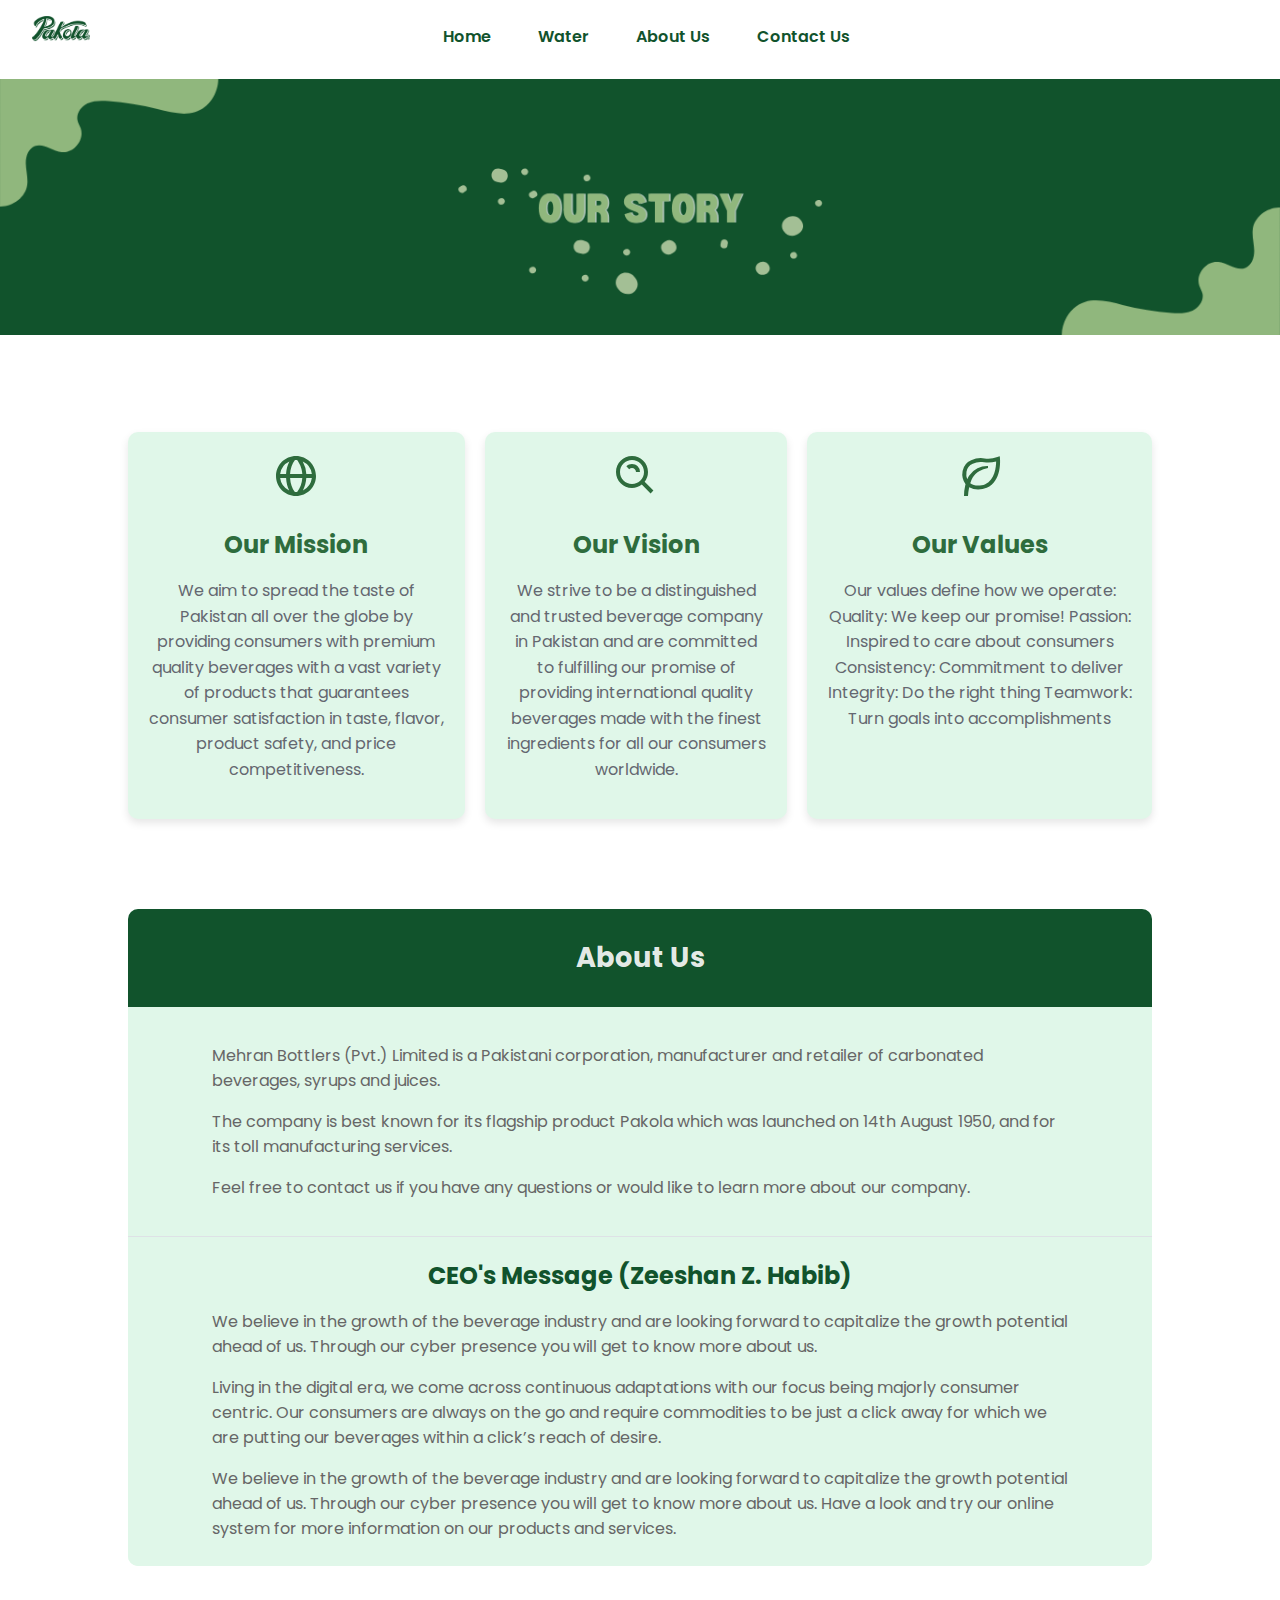
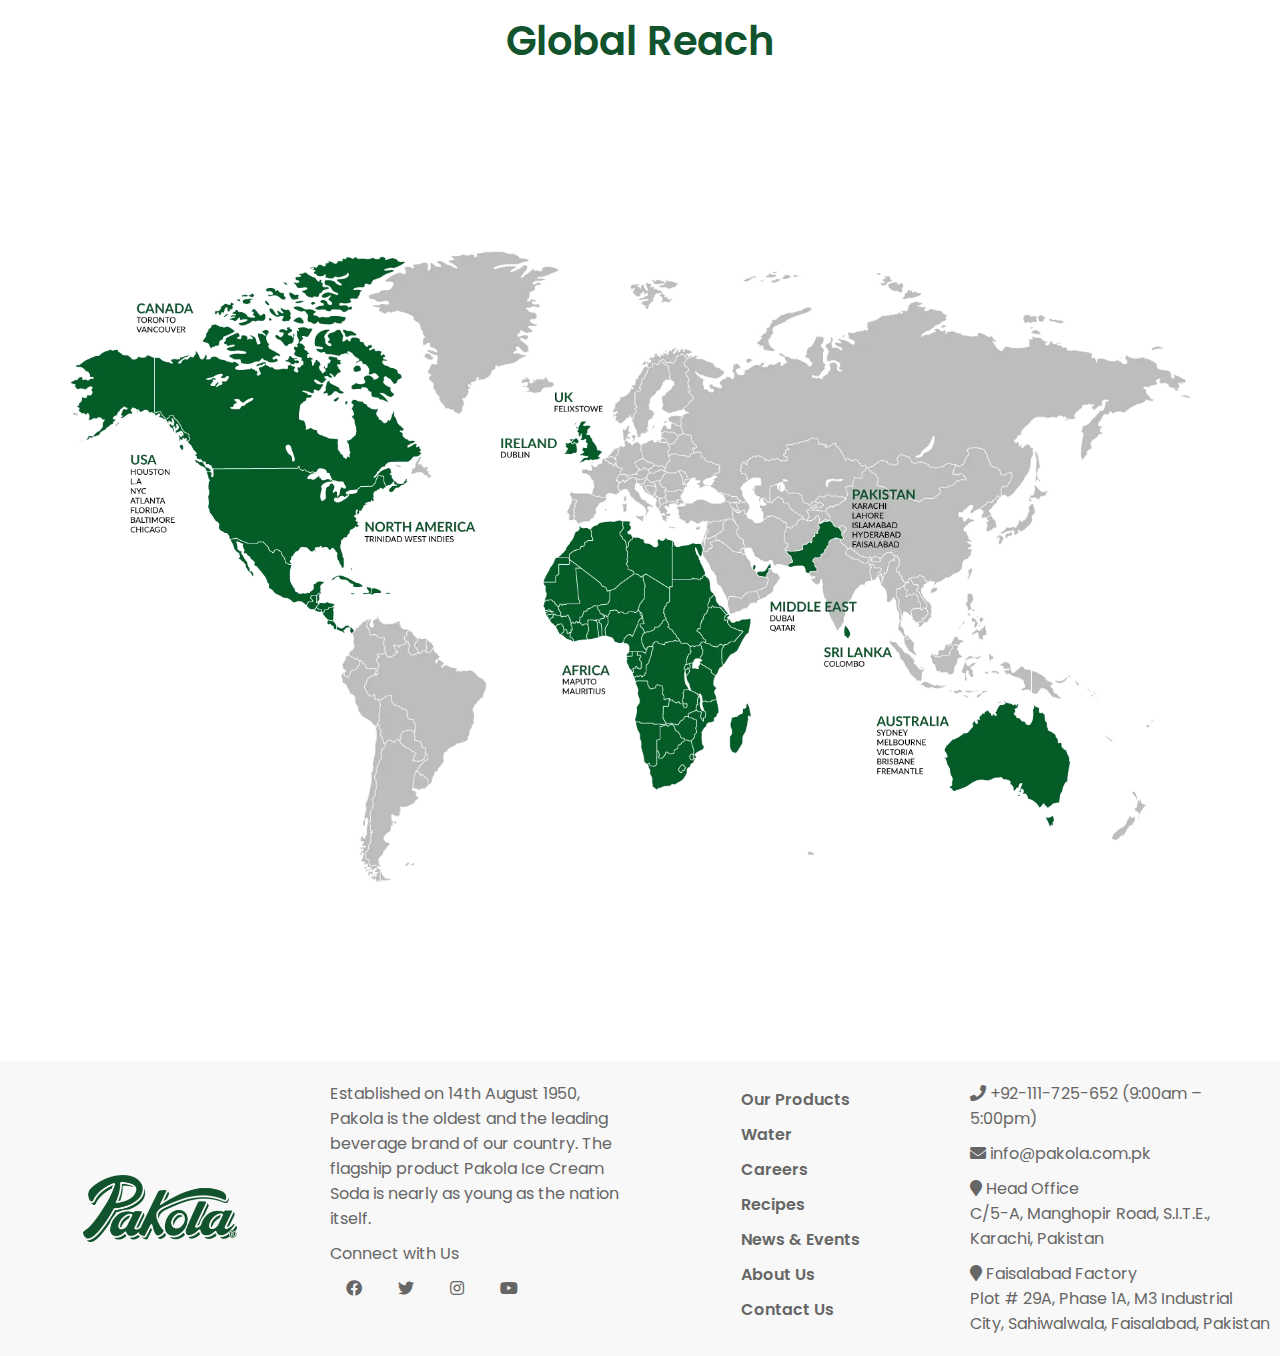
==== commit d150a07c: "v1.1" ====
--- a/about.html
+++ b/about.html
@@ -104,8 +104,11 @@
       </div>
     </div> 
 
-    <div class="about-us-pic"></div>
+    
 
+    <div class="third-heading">Global Reach</div>
+
+    <div class="global-reach"></div>
 
     <footer class="footer">
       <div class="footer-logo">
--- a/style.css
+++ b/style.css
@@ -1,6 +1,5 @@
 body {
   background: white;
-  height: 400vh;
   margin: 0;
   font-family: "Poppins", sans-serif;
   padding: 0;
@@ -181,8 +180,6 @@
   background-image: url(images/7.png);
 }
 
-
-
 .block-button{
   position: relative;
   width: 100%;
@@ -210,6 +207,44 @@
   position: absolute;
   width: 100%;
   height: 10%;
+}
+
+
+
+.about-us-pic {
+  background-image: url(images/about-us-picture.png);
+  background-repeat: no-repeat;
+  background-size: 100%;
+  background-position: center;
+  position: relative;
+  height: 90vh;
+}
+
+.buy-now-button{
+  position: absolute;
+  width: 20vw;
+  height: 8vh;
+  background-color: #16a085;
+  right: 8vw;
+  border-radius: 10px;
+  top: 27vh;
+  text-align: center;
+  cursor: pointer;
+  transition: all 0.3s ease;
+}
+
+.buy-now-button:hover{
+  background-color: #11532d;
+}
+
+.buy-now-button-text{
+  position: relative;
+  width: 100%;
+  height: 100%;
+  color: white;
+  font-size: 1.25rem;
+  font-weight: 600;
+  top: 30%;
 }
 
 .footer {
@@ -276,3 +311,10 @@
   text-decoration: none;
   color: #666;
 }
+
+
+@media screen and (max-width: 768px) {
+  .footer {
+    display: none;
+  }
+}--- a/about.css
+++ b/about.css
@@ -1,126 +1,129 @@
-@import url('https://fonts.googleapis.com/css2?family=Montserrat:ital,wght@0,100..900;1,100..900&family=Poppins:ital,wght@0,100;0,200;0,300;0,400;0,500;0,600;0,700;0,800;0,900;1,100;1,200;1,300;1,400;1,500;1,600;1,700;1,800;1,900&display=swap');
+@import url("https://fonts.googleapis.com/css2?family=Montserrat:ital,wght@0,100..900;1,100..900&family=Poppins:ital,wght@0,100;0,200;0,300;0,400;0,500;0,600;0,700;0,800;0,900;1,100;1,200;1,300;1,400;1,500;1,600;1,700;1,800;1,900&display=swap");
 
-.about-poster{
-    background-image: url(images/our-story.png);
-    background-repeat: no-repeat;
-    background-size: 100%;
-    background-position: center;
-    position: relative;
-    height: 30vh;
-    margin-bottom: 10vh;
+body{
+    height: 250vh;
+}
+.about-poster {
+  background-image: url(images/our-story.png);
+  background-repeat: no-repeat;
+  background-size: 100%;
+  background-position: center;
+  position: relative;
+  height: 30vh;
+  margin-bottom: 10vh;
 }
 
 .grid-container {
-    position: relative;
-    display: grid;
-    grid-template-columns: auto auto auto;
-    gap: 20px;
-    width: 80vw;
-    /* margin-top: 30vh; */
-    left: 10vw;
+  position: relative;
+  display: grid;
+  grid-template-columns: auto auto auto;
+  gap: 20px;
+  width: 80vw;
+  /* margin-top: 30vh; */
+  left: 10vw;
 }
 
 .grid-item {
-    background-color: #e0f7e9;
-    padding: 20px;
-    border-radius: 10px;
-    text-align: center;
-    box-shadow: 0 4px 8px rgba(0, 0, 0, 0.1);
+  background-color: #e0f7e9;
+  padding: 20px;
+  border-radius: 10px;
+  text-align: center;
+  box-shadow: 0 4px 8px rgba(0, 0, 0, 0.1);
 }
 
 .grid-item h2 {
-    font-size: 1.5em;
-    margin-bottom: 10px;
-    color: #2e6c3d;
+  font-size: 1.5em;
+  margin-bottom: 10px;
+  color: #2e6c3d;
 }
 
 .grid-item p {
-    font-size: 1em;
-    line-height: 1.6;
-    color: #646770;
+  font-size: 1em;
+  line-height: 1.6;
+  color: #646770;
 }
 
 .card {
-    position: relative;
-    width: 80vw;
-    left: 10vw;
-    margin-top: 10vh;
-    background-color: #e0f7e9;
-    border-radius: 10px;
-    overflow: hidden;
-    margin-bottom: 10vh;
-  }
-  
-  .card-header {
-    background-color: #11532c;
-    color: #fff;
-    padding: 10px;
-    text-align: center;
-    font-size: 0.85rem;
+  position: relative;
+  width: 80vw;
+  left: 10vw;
+  margin-top: 10vh;
+  background-color: #e0f7e9;
+  border-radius: 10px;
+  overflow: hidden;
+  margin-bottom: 5vh;
+}
+
+.card-header {
+  background-color: #11532c;
+  color: #fff;
+  padding: 10px;
+  text-align: center;
+  font-size: 0.85rem;
+}
+
+.card-header h1 {
+  color: #f9f9f9ee;
+}
+
+.card-body {
+  padding: 20px;
+  color: #666;
+}
+
+.card-body p {
+  padding-left: 5vw;
+  padding-right: 5vw;
+}
+
+.card-footer {
+  background-color: #e0f7e9;
+  padding: 20px;
+  border-top: 1px solid #dee2e6;
+  /* text-align: center; */
+}
+
+.card-footer h2 {
+  color: #11532c;
+  font-size: 1.5rem;
+  margin-top: 1px;
+  margin-bottom: 5px;
+  text-align: center;
+}
+
+.card-footer p {
+  color: #666;
+  font-size: 1rem;
+  margin-bottom: 5px;
+  padding-left: 5vw;
+  padding-right: 5vw;
+}
+
+.global-reach {
+  background-image: url(images/Global-Reach-Map.webp);
+  background-repeat: no-repeat;
+  background-size: 100%;
+  background-position: center;
+  position: relative;
+  height: 100vh;
+  margin-bottom: 5vh;
+}
+
+@media (max-width: 600px) {
+  .grid-container {
+    grid-template-columns: 1fr;
+    width: 90%;
   }
 
-  .card-header h1{
-    color: #f9f9f9ee;
+  .grid-item {
+    padding: 15px;
   }
 
-  .card-body {
-    padding: 20px;
-    color: #666;
+  .grid-item h2 {
+    font-size: 1.2em;
   }
 
-  .card-body p{
-    padding-left: 5vw;
-    padding-right: 5vw;
+  .grid-item p {
+    font-size: 0.9em;
   }
-  
-  .card-footer {
-    background-color: #e0f7e9;
-    padding: 20px;
-    border-top: 1px solid #dee2e6;
-    /* text-align: center; */
-  }
-  
-  .card-footer h2 {
-    color: #11532c;
-    font-size: 1.5rem; 
-    margin-top: 1px;
-    margin-bottom: 5px; 
-    text-align: center;
-  }
-  
-  .card-footer p {
-    color: #666; 
-    font-size: 1rem;
-    margin-bottom: 5px; 
-    padding-left: 5vw;
-    padding-right: 5vw;
-  }
-
-  .about-us-pic{
-    background-image: url(images/about-us-picture.png);
-    background-repeat: no-repeat;
-    background-size: 100%;
-    background-position: center;
-    position: relative;
-    height: 100vh;
-    margin-bottom: 5vh;
-  }
-
-@media (max-width: 600px) {
-    .grid-container {
-        grid-template-columns: 1fr;
-        width: 90%;
-    }
-
-    .grid-item {
-        padding: 15px;
-    }
-
-    .grid-item h2 {
-        font-size: 1.2em;
-    }
-
-    .grid-item p {
-        font-size: 0.9em;
-    }
-}+}
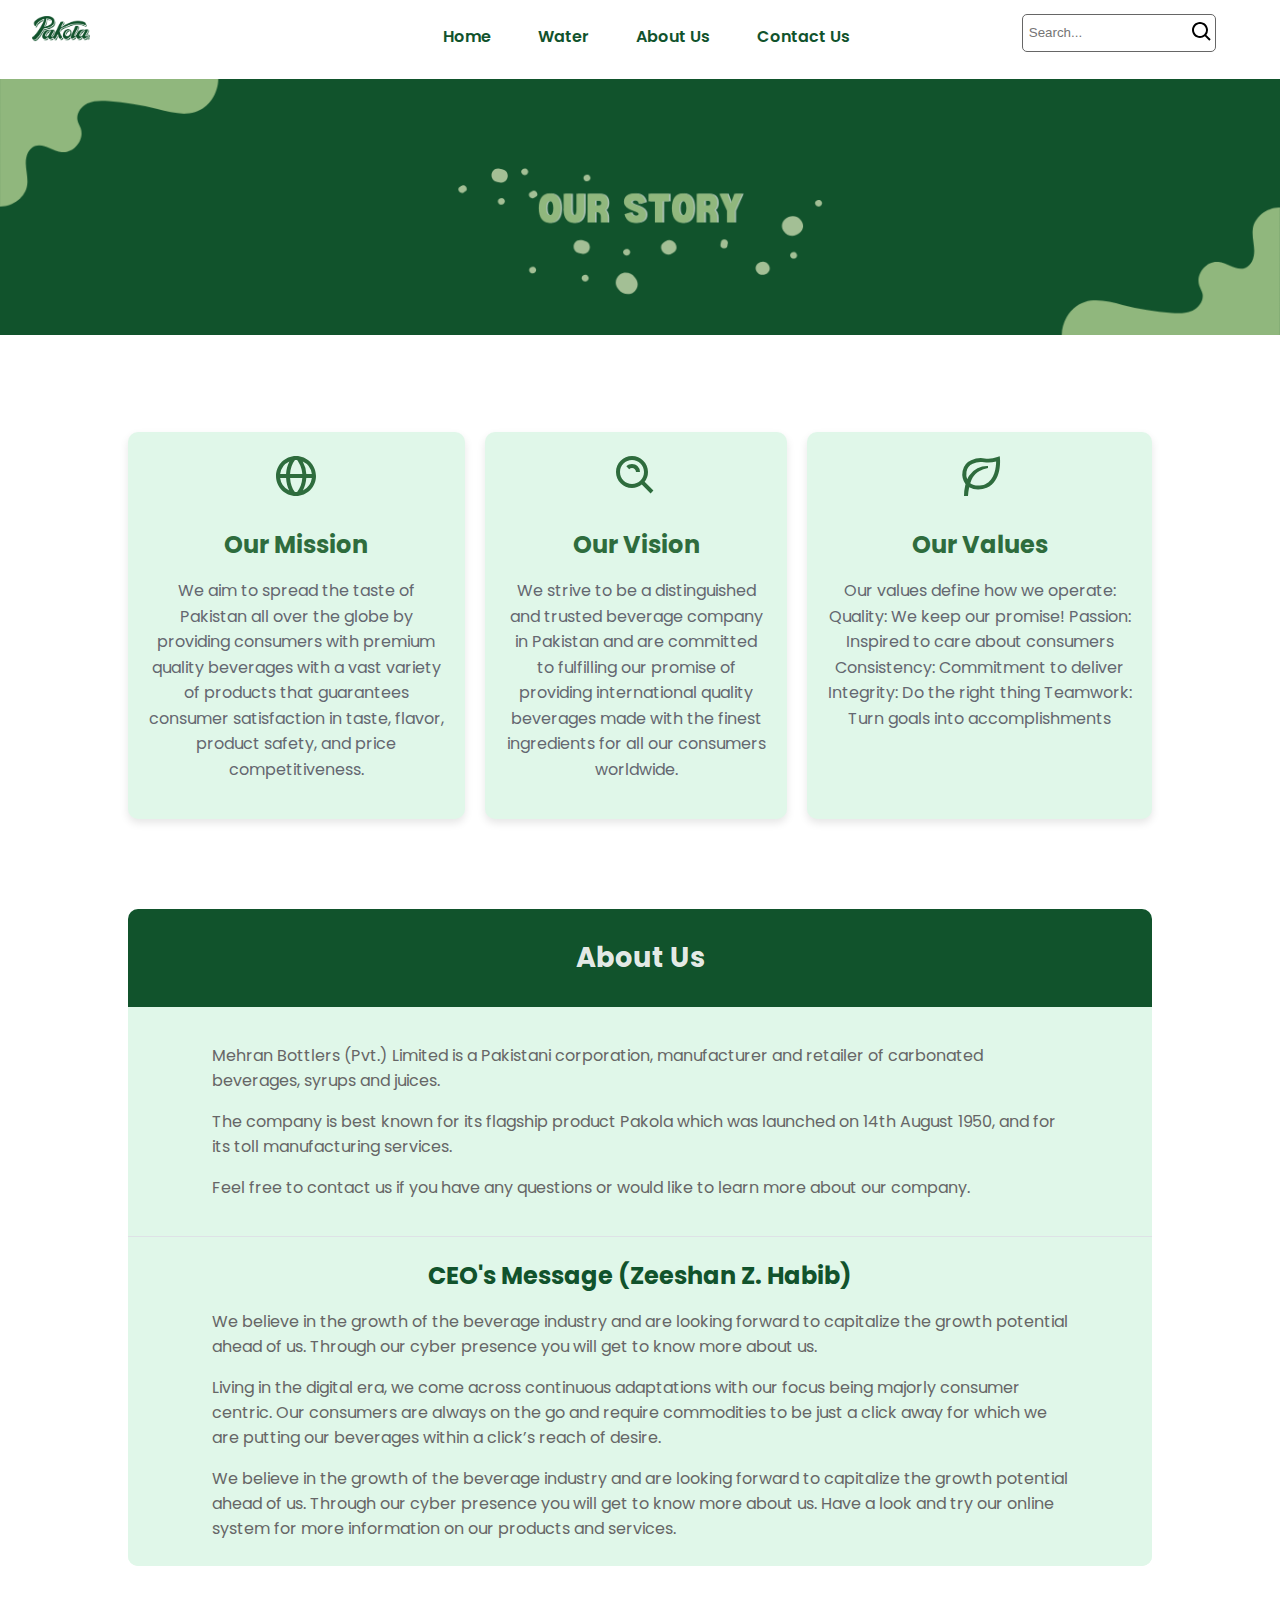
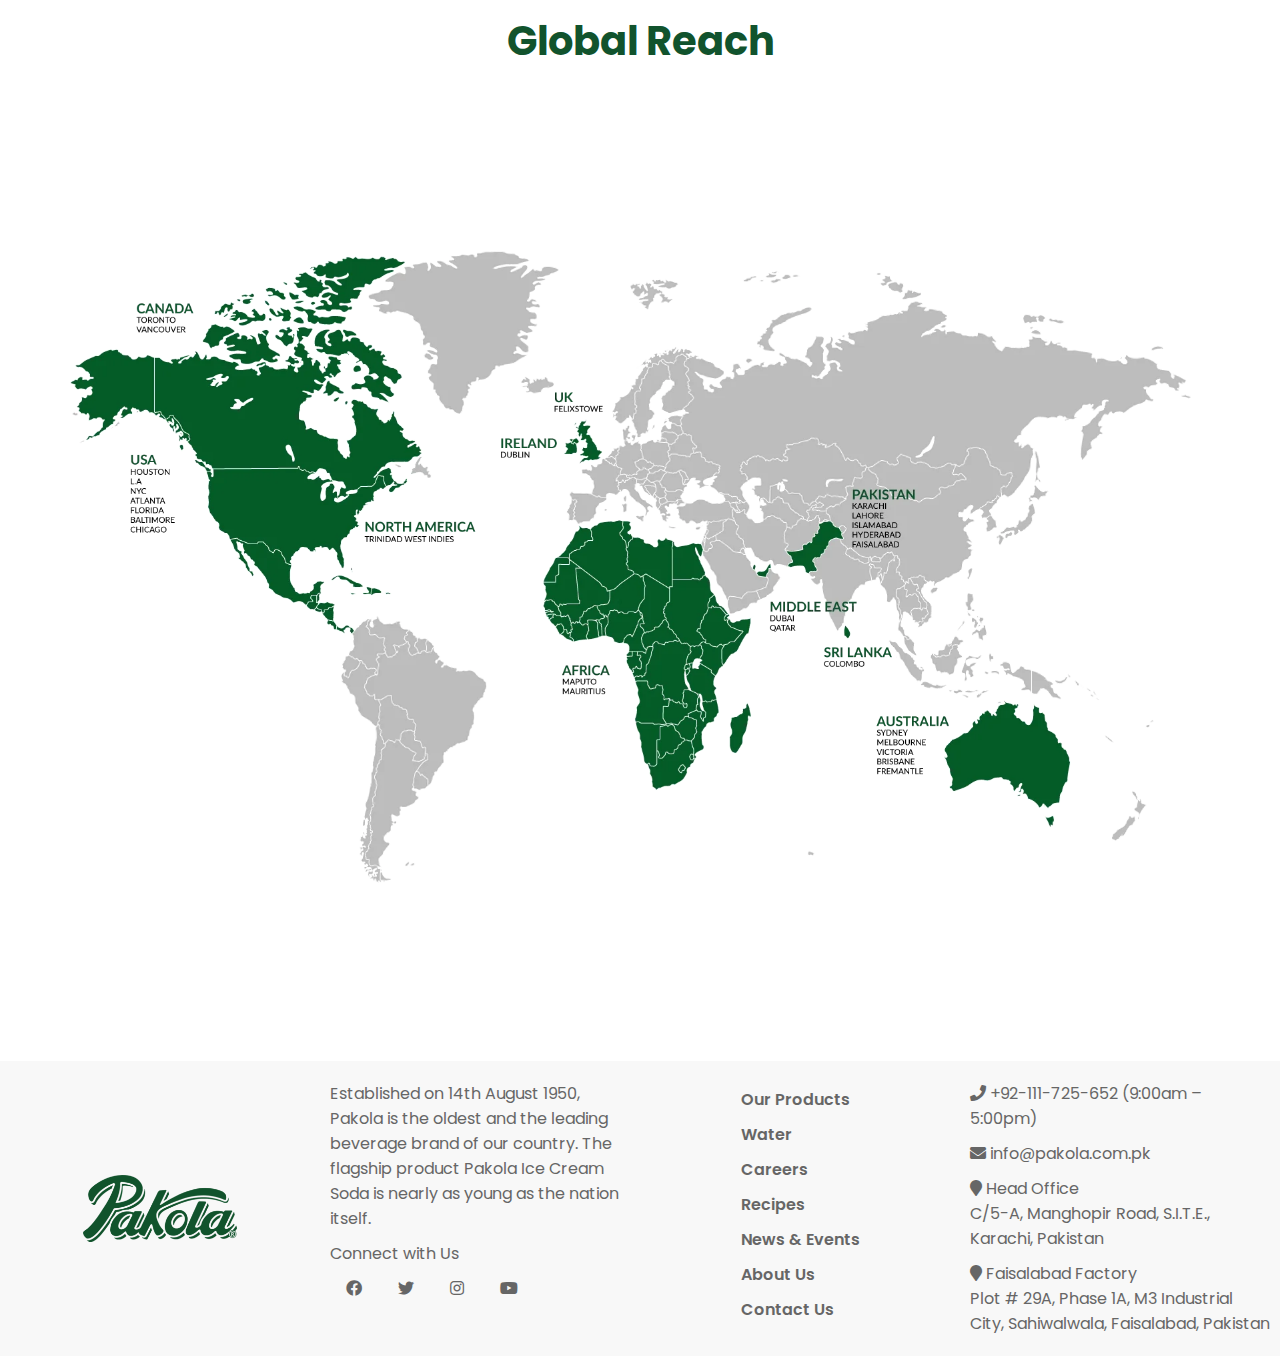
==== commit 5468a402: "v1.1" ====
--- a/about.html
+++ b/about.html
@@ -29,6 +29,15 @@
         </div>
         <div class="nav-item">
           <a href="contact.html">Contact Us</a>
+        </div>
+      </div>
+
+      <div class="search">
+        <input type="text" placeholder="Search..." class="search-input" />
+        <div class="search-button">
+          <img
+            src="[data-uri]"
+          />
         </div>
       </div>
     </div>
--- a/style.css
+++ b/style.css
@@ -1,9 +1,12 @@
+@import url("https://fonts.googleapis.com/css2?family=Montserrat:ital,wght@0,100..900;1,100..900&family=Poppins:ital,wght@0,100;0,200;0,300;0,400;0,500;0,600;0,700;0,800;0,900;1,100;1,200;1,300;1,400;1,500;1,600;1,700;1,800;1,900&display=swap");
+
 body {
   background: white;
   margin: 0;
   font-family: "Poppins", sans-serif;
   padding: 0;
   box-sizing: border-box;
+  font-family: "Poppins", sans-serif;
 }
 
 .navigation-menu {
@@ -28,7 +31,7 @@
 }
 
 .nav-container {
-  position: relative;
+  position: absolute;
   width: 100%;
   height: 100%;
   text-align: right;
@@ -51,8 +54,7 @@
   font-weight: 600;
   cursor: pointer;
   border-bottom: 1px solid transparent;
-  padding-left: 15px;
-  padding-right: 15px;
+  padding: 15px;
   border-radius: 5px;
 }
 
@@ -62,6 +64,37 @@
   transition: all 0.4s ease;
 }
 
+.search{
+  position: absolute;
+  right: 5vw;
+  height: 4vh;
+  width: 15vw;
+  top: 1.5vh;
+  border-radius: 5px;
+  border: 1px solid #666;
+}
+
+.search-input {
+  position: absolute;
+  width: 80%;
+  height: 4vh;
+  padding: 0;
+  margin: 0;
+  left: 3%;
+  border-radius: 5px;
+  border: none;
+}
+
+.search-button {
+  border-radius: 5px;
+  position: absolute;
+  width: 10%;
+  height: 80%;
+  top: 15%;
+  right: 3%;
+  cursor: pointer;
+}
+
 .first-page {
   background-image: url(images/main-page.png);
   background-repeat: no-repeat;
@@ -80,13 +113,16 @@
   width: 78vw;
   position: relative;
   margin-bottom: 10vh;
+  background-image: url(images/texture-background.png);
+  background-size: cover;
+  background-position: center;
 }
 
 .section-heading {
   margin-bottom: 5vh;
   width: 100%;
   font-size: 2.5rem;
-  font-weight: 600;
+  font-weight: 700;
 }
 
 .products-grid {
@@ -111,7 +147,7 @@
   text-align: center;
   font-size: 2.5rem;
   color: #11532d;
-  font-weight: 600;
+  font-weight: 700;
 }
 
 .third-page {
@@ -132,6 +168,7 @@
   left: 10vw;
   height: 120vh;
   text-align: center;
+  
 }
 
 .block-item{
@@ -225,7 +262,7 @@
   width: 20vw;
   height: 8vh;
   background-color: #16a085;
-  right: 8vw;
+  right: 6vw;
   border-radius: 10px;
   top: 27vh;
   text-align: center;
--- a/about.css
+++ b/about.css
@@ -1,8 +1,4 @@
-@import url("https://fonts.googleapis.com/css2?family=Montserrat:ital,wght@0,100..900;1,100..900&family=Poppins:ital,wght@0,100;0,200;0,300;0,400;0,500;0,600;0,700;0,800;0,900;1,100;1,200;1,300;1,400;1,500;1,600;1,700;1,800;1,900&display=swap");
 
-body{
-    height: 250vh;
-}
 .about-poster {
   background-image: url(images/our-story.png);
   background-repeat: no-repeat;
